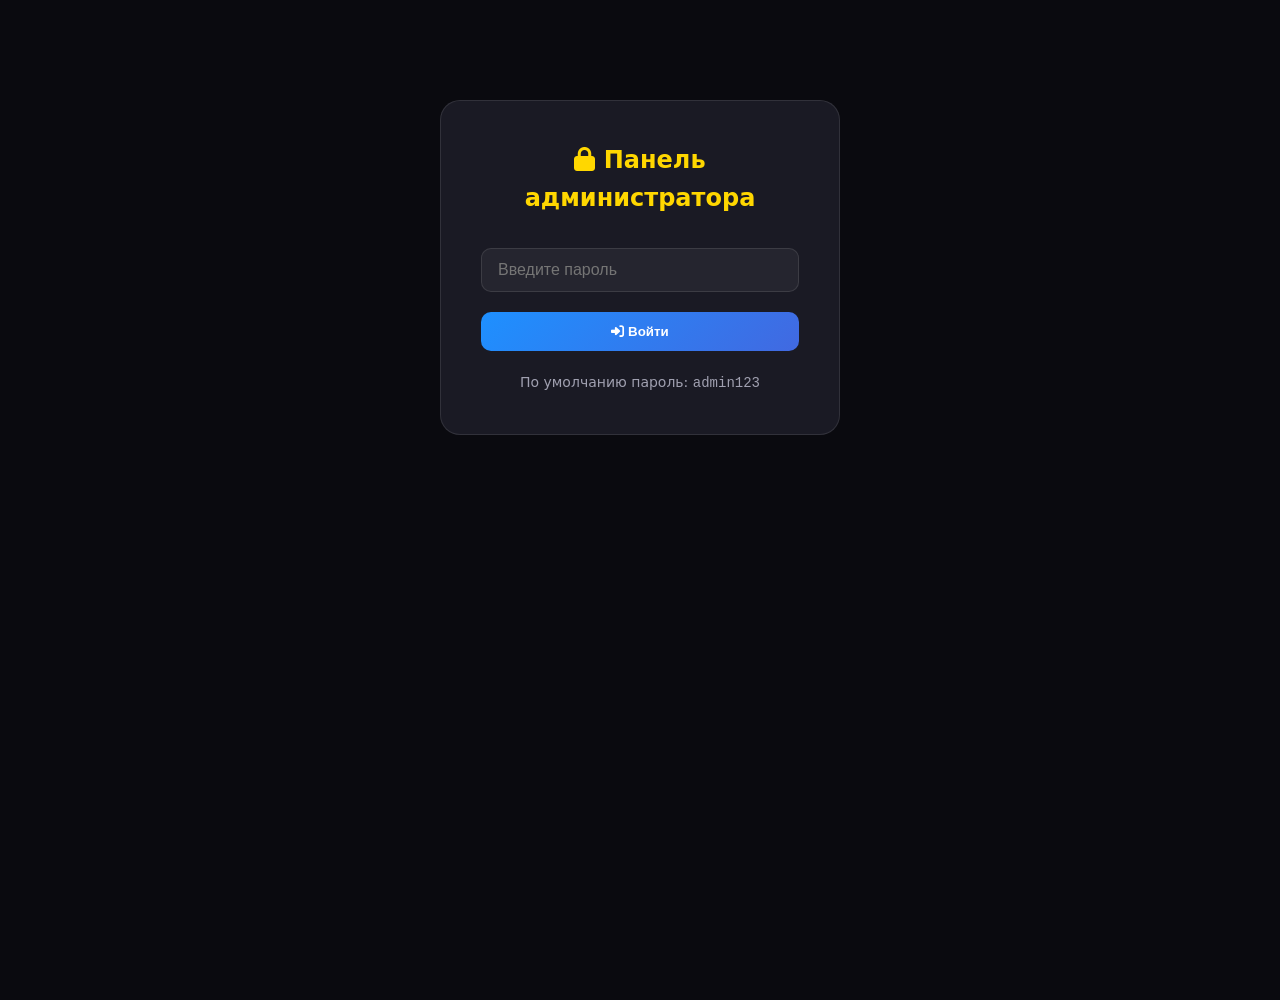
==== admin.html @ 3e6e3e2e "Add files via upload" ====
<!DOCTYPE html>
<html lang="ru">
<head>
    <meta charset="UTF-8">
    <meta name="viewport" content="width=device-width, initial-scale=1.0">
    <title>LEBROOM Admin Panel</title>
    <link rel="stylesheet" href="style.css">
    <link rel="stylesheet" href="https://cdnjs.cloudflare.com/ajax/libs/font-awesome/6.4.0/css/all.min.css">
    <style>
        .admin-container {
            max-width: 1200px;
            margin: 0 auto;
            padding: 20px;
        }
        
        .admin-header {
            background: linear-gradient(135deg, #8A2BE2, #9370DB);
            padding: 20px;
            border-radius: 16px;
            margin-bottom: 30px;
            text-align: center;
        }
        
        .admin-header h1 {
            color: white;
            margin: 0;
        }
        
        .admin-section {
            background: var(--bg-card);
            border-radius: 16px;
            padding: 24px;
            margin-bottom: 24px;
            border: 1px solid rgba(255, 255, 255, 0.1);
        }
        
        .admin-section h2 {
            color: var(--accent-gold);
            margin-bottom: 20px;
            display: flex;
            align-items: center;
            gap: 12px;
        }
        
        .form-group {
            margin-bottom: 20px;
        }
        
        .form-group label {
            display: block;
            color: var(--text-secondary);
            margin-bottom: 8px;
            font-weight: 500;
        }
        
        .form-control {
            width: 100%;
            padding: 12px 16px;
            background: rgba(255, 255, 255, 0.05);
            border: 1px solid rgba(255, 255, 255, 0.1);
            border-radius: 10px;
            color: white;
            font-size: 16px;
        }
        
        .form-control:focus {
            outline: none;
            border-color: var(--accent-gold);
        }
        
        .btn-admin {
            background: linear-gradient(135deg, #1E90FF, #4169E1);
            color: white;
            border: none;
            padding: 12px 24px;
            border-radius: 10px;
            font-weight: 600;
            cursor: pointer;
            transition: all 0.3s;
        }
        
        .btn-admin:hover {
            transform: translateY(-2px);
            box-shadow: 0 4px 20px rgba(30, 144, 255, 0.4);
        }
        
        .btn-danger {
            background: linear-gradient(135deg, #FF4757, #FF3838);
        }
        
        .data-table {
            width: 100%;
            border-collapse: collapse;
            margin-top: 20px;
        }
        
        .data-table th, .data-table td {
            padding: 12px 16px;
            text-align: left;
            border-bottom: 1px solid rgba(255, 255, 255, 0.1);
        }
        
        .data-table th {
            color: var(--accent-gold);
            font-weight: 600;
            background: rgba(255, 255, 255, 0.05);
        }
        
        .data-table tr:hover {
            background: rgba(255, 255, 255, 0.02);
        }
        
        .action-buttons {
            display: flex;
            gap: 8px;
        }
        
        .action-btn {
            padding: 6px 12px;
            border: none;
            border-radius: 6px;
            cursor: pointer;
            font-size: 12px;
            font-weight: 600;
        }
        
        .export-section {
            text-align: center;
            padding: 40px;
            background: rgba(255, 215, 0, 0.05);
            border-radius: 16px;
            margin-top: 40px;
        }
        
        .password-protect {
            text-align: center;
            max-width: 400px;
            margin: 100px auto;
            padding: 40px;
            background: var(--bg-card);
            border-radius: 20px;
            border: 1px solid rgba(255, 255, 255, 0.1);
        }
        
        .password-protect h2 {
            color: var(--accent-gold);
            margin-bottom: 30px;
        }
    </style>
</head>
<body>
    <div class="admin-container" id="adminPanel" style="display: none;">
        <div class="admin-header">
            <h1><i class="fas fa-crown"></i> LEBROOM Admin Panel</h1>
        </div>
        
        <!-- Управление игроками -->
        <div class="admin-section">
            <h2><i class="fas fa-users"></i> Управление игроками</h2>
            
            <div class="form-group">
                <label>Добавить нового игрока</label>
                <div style="display: grid; grid-template-columns: 1fr 1fr auto; gap: 12px;">
                    <input type="text" id="playerName" class="form-control" placeholder="Имя игрока">
                    <input type="number" id="playerPoints" class="form-control" placeholder="Начальные очки" value="0">
                    <button onclick="addPlayer()" class="btn-admin">
                        <i class="fas fa-plus"></i> Добавить
                    </button>
                </div>
            </div>
            
            <table class="data-table" id="playersTable">
                <thead>
                    <tr>
                        <th>ID</th>
                        <th>Имя</th>
                        <th>Очки</th>
                        <th>Турниров</th>
                        <th>Побед</th>
                        <th>Действия</th>
                    </tr>
                </thead>
                <tbody id="playersList">
                    <!-- Заполняется через JS -->
                </tbody>
            </table>
        </div>
        
        <!-- Управление турнирами -->
        <div class="admin-section">
            <h2><i class="fas fa-trophy"></i> Управление турнирами</h2>
            
            <div class="form-group">
                <label>Создать новый турнир</label>
                <div style="display: grid; grid-template-columns: repeat(3, 1fr); gap: 12px; margin-bottom: 12px;">
                    <input type="text" id="tournamentTitle" class="form-control" placeholder="Название турнира">
                    <input type="text" id="tournamentDate" class="form-control" placeholder="Дата (ДД.ММ)">
                    <input type="text" id="tournamentTime" class="form-control" placeholder="Время (ЧЧ:ММ)">
                </div>
                <div style="display: grid; grid-template-columns: repeat(3, 1fr); gap: 12px; margin-bottom: 12px;">
                    <input type="number" id="tournamentSeats" class="form-control" placeholder="Кол-во мест" value="100">
                    <input type="text" id="tournamentBuyIn" class="form-control" placeholder="Бай-ин (5 000 ₽)">
                    <input type="text" id="tournamentPrize" class="form-control" placeholder="Призовой фонд">
                </div>
                <textarea id="tournamentDesc" class="form-control" placeholder="Описание турнира" rows="2"></textarea>
                <button onclick="addTournament()" class="btn-admin" style="margin-top: 12px;">
                    <i class="fas fa-plus"></i> Создать турнир
                </button>
            </div>
            
            <table class="data-table" id="tournamentsTable">
                <thead>
                    <tr>
                        <th>ID</th>
                        <th>Название</th>
                        <th>Дата/Время</th>
                        <th>Записано</th>
                        <th>Статус</th>
                        <th>Действия</th>
                    </tr>
                </thead>
                <tbody id="tournamentsList">
                    <!-- Заполняется через JS -->
                </tbody>
            </table>
        </div>
        
        <!-- Итоги турнира -->
        <div class="admin-section">
            <h2><i class="fas fa-flag-checkered"></i> Подвести итоги турнира</h2>
            
            <div class="form-group">
                <label>Выберите турнир</label>
                <select id="finishTournamentSelect" class="form-control">
                    <option value="">-- Выберите турнир --</option>
                </select>
            </div>
            
            <div id="tournamentResults" style="display: none;">
                <h3 style="color: var(--accent-cyan); margin-bottom: 20px;">Введите результаты</h3>
                <div id="resultsForm">
                    <!-- Динамически создается -->
                </div>
                <button onclick="finishTournament()" class="btn-admin">
                    <i class="fas fa-check"></i> Завершить турнир
                </button>
            </div>
        </div>
        
        <!-- Экспорт/Импорт данных -->
        <div class="export-section">
            <h2><i class="fas fa-database"></i> Управление данными</h2>
            
            <div style="display: flex; gap: 20px; justify-content: center; margin-top: 20px;">
                <button onclick="exportData()" class="btn-admin">
                    <i class="fas fa-download"></i> Экспорт данных
                </button>
                <button onclick="showImport()" class="btn-admin">
                    <i class="fas fa-upload"></i> Импорт данных
                </button>
                <button onclick="resetData()" class="btn-admin btn-danger">
                    <i class="fas fa-trash"></i> Сбросить данные
                </button>
            </div>
            
            <div id="importSection" style="display: none; margin-top: 30px;">
                <textarea id="importData" class="form-control" placeholder="Вставьте JSON данные" rows="6"></textarea>
                <button onclick="importData()" class="btn-admin" style="margin-top: 12px;">
                    <i class="fas fa-check"></i> Импортировать
                </button>
            </div>
        </div>
    </div>
    
    <!-- Защита паролем -->
    <div class="password-protect" id="loginPanel">
        <h2><i class="fas fa-lock"></i> Панель администратора</h2>
        <input type="password" id="adminPassword" class="form-control" placeholder="Введите пароль" style="margin-bottom: 20px;">
        <button onclick="checkPassword()" class="btn-admin" style="width: 100%;">
            <i class="fas fa-sign-in-alt"></i> Войти
        </button>
        <p style="color: var(--text-secondary); margin-top: 20px; font-size: 14px;">
            По умолчанию пароль: <code>admin123</code>
        </p>
    </div>
    
    <script src="data-manager.js"></script>
    <script>
        // Защита паролем
        const ADMIN_PASSWORD = 'admin123';
        
        function checkPassword() {
            const password = document.getElementById('adminPassword').value;
            if (password === ADMIN_PASSWORD) {
                document.getElementById('loginPanel').style.display = 'none';
                document.getElementById('adminPanel').style.display = 'block';
                loadAdminData();
            } else {
                alert('Неверный пароль!');
            }
        }
        
        function loadAdminData() {
            loadPlayers();
            loadTournaments();
            loadTournamentSelect();
        }
        
        // Управление игроками
        function loadPlayers() {
            const players = dataManager.players;
            const tbody = document.getElementById('playersList');
            tbody.innerHTML = '';
            
            players.forEach(player => {
                const row = document.createElement('tr');
                row.innerHTML = `
                    <td>${player.id}</td>
                    <td>${player.name}</td>
                    <td>${player.points}</td>
                    <td>${player.tournaments}</td>
                    <td>${player.wins}</td>
                    <td class="action-buttons">
                        <button onclick="editPlayer(${player.id})" class="action-btn" style="background: var(--accent-blue); color: white;">
                            <i class="fas fa-edit"></i>
                        </button>
                        <button onclick="deletePlayer(${player.id})" class="action-btn" style="background: var(--accent-red); color: white;">
                            <i class="fas fa-trash"></i>
                        </button>
                    </td>
                `;
                tbody.appendChild(row);
            });
        }
        
        function addPlayer() {
            const name = document.getElementById('playerName').value;
            const points = parseInt(document.getElementById('playerPoints').value);
            
            if (!name) {
                alert('Введите имя игрока');
                return;
            }
            
            dataManager.addPlayer({
                name: name,
                points: points,
                tournaments: 0,
                wins: 0
            });
            
            document.getElementById('playerName').value = '';
            document.getElementById('playerPoints').value = '0';
            loadPlayers();
            alert('Игрок добавлен!');
        }
        
        function editPlayer(playerId) {
            const player = dataManager.findPlayerById(playerId);
            if (!player) return;
            
            const newPoints = prompt(`Изменить очки для ${player.name}:`, player.points);
            if (newPoints !== null) {
                dataManager.updatePlayer(playerId, { points: parseInt(newPoints) });
                loadPlayers();
            }
        }
        
        function deletePlayer(playerId) {
            if (confirm('Удалить игрока? Это действие нельзя отменить.')) {
                dataManager.deletePlayer(playerId);
                loadPlayers();
            }
        }
        
        // Управление турнирами
        function loadTournaments() {
            const tournaments = dataManager.tournaments;
            const tbody = document.getElementById('tournamentsList');
            tbody.innerHTML = '';
            
            tournaments.forEach(tournament => {
                const row = document.createElement('tr');
                row.innerHTML = `
                    <td>${tournament.id}</td>
                    <td>${tournament.title}</td>
                    <td>${tournament.date} ${tournament.time}</td>
                    <td>${tournament.registeredPlayers?.length || 0}/${tournament.totalSeats}</td>
                    <td>
                        <span style="color: ${tournament.status === 'active' ? '#10b981' : '#94a3b8'}">
                            ${tournament.status === 'active' ? 'Активен' : 'Завершен'}
                        </span>
                    </td>
                    <td class="action-buttons">
                        <button onclick="viewTournament(${tournament.id})" class="action-btn" style="background: var(--accent-cyan); color: white;">
                            <i class="fas fa-eye"></i>
                        </button>
                        <button onclick="deleteTournament(${tournament.id})" class="action-btn" style="background: var(--accent-red); color: white;">
                            <i class="fas fa-trash"></i>
                        </button>
                    </td>
                `;
                tbody.appendChild(row);
            });
        }
        
        function loadTournamentSelect() {
            const select = document.getElementById('finishTournamentSelect');
            const tournaments = dataManager.tournaments.filter(t => !t.finished);
            
            select.innerHTML = '<option value="">-- Выберите турнир --</option>';
            tournaments.forEach(tournament => {
                const option = document.createElement('option');
                option.value = tournament.id;
                option.textContent = `${tournament.title} (${tournament.date})`;
                select.appendChild(option);
            });
        }
        
        function addTournament() {
            const title = document.getElementById('tournamentTitle').value;
            const date = document.getElementById('tournamentDate').value;
            const time = document.getElementById('tournamentTime').value;
            const seats = parseInt(document.getElementById('tournamentSeats').value);
            const buyIn = document.getElementById('tournamentBuyIn').value;
            const prize = document.getElementById('tournamentPrize').value;
            const desc = document.getElementById('tournamentDesc').value;
            
            if (!title || !date || !time) {
                alert('Заполните обязательные поля: название, дата, время');
                return;
            }
            
            // Деактивируем все старые турниры
            dataManager.tournaments.forEach(t => {
                if (t.status === 'active') {
                    t.status = 'inactive';
                }
            });
            
            dataManager.addTournament({
                title: title,
                date: date,
                time: time,
                totalSeats: seats,
                registeredCount: 0,
                buyIn: buyIn,
                prizePool: prize,
                description: desc,
                status: 'active'
            });
            
            // Очищаем форму
            ['tournamentTitle', 'tournamentDate', 'tournamentTime', 
             'tournamentSeats', 'tournamentBuyIn', 'tournamentPrize', 
             'tournamentDesc'].forEach(id => {
                document.getElementById(id).value = '';
            });
            
            document.getElementById('tournamentSeats').value = '100';
            
            loadTournaments();
            loadTournamentSelect();
            alert('Турнир создан!');
        }
        
        function viewTournament(tournamentId) {
            const tournament = dataManager.tournaments.find(t => t.id === tournamentId);
            if (!tournament) return;
            
            let message = `Турнир: ${tournament.title}\n`;
            message += `Дата: ${tournament.date} ${tournament.time}\n`;
            message += `Мест: ${tournament.registeredPlayers?.length || 0}/${tournament.totalSeats}\n`;
            message += `Бай-ин: ${tournament.buyIn}\n`;
            message += `Призовой: ${tournament.prizePool}\n`;
            message += `Описание: ${tournament.description}\n`;
            
            if (tournament.registeredPlayers?.length > 0) {
                message += '\nЗаписанные игроки:\n';
                tournament.registeredPlayers.forEach((playerId, index) => {
                    const player = dataManager.findPlayerById(playerId);
                    if (player) {
                        message += `${index + 1}. ${player.name}\n`;
                    }
                });
            }
            
            alert(message);
        }
        
        function deleteTournament(tournamentId) {
            if (confirm('Удалить турнир? Все записи на него также будут удалены.')) {
                dataManager.deleteTournament(tournamentId);
                loadTournaments();
                loadTournamentSelect();
            }
        }
        
        // Завершение турнира
        document.getElementById('finishTournamentSelect').addEventListener('change', function() {
            const tournamentId = parseInt(this.value);
            const tournament = dataManager.tournaments.find(t => t.id === tournamentId);
            
            const resultsDiv = document.getElementById('tournamentResults');
            const formDiv = document.getElementById('resultsForm');
            
            if (tournament && tournament.registeredPlayers?.length > 0) {
                resultsDiv.style.display = 'block';
                formDiv.innerHTML = '';
                
                tournament.registeredPlayers.forEach((playerId, index) => {
                    const player = dataManager.findPlayerById(playerId);
                    if (player) {
                        const div = document.createElement('div');
                        div.style.display = 'flex'; 
                        div.style.gap = '10px'; 
                        div.style.marginBottom = '10px'; 
                        div.style.alignItems = 'center';
                        
                        div.innerHTML = `
                            <span style="min-width: 200px;">${index + 1}. ${player.name}</span>
                            <input type="number" id="position_${playerId}" 
                                   class="form-control" placeholder="Место" 
                                   style="width: 80px;" value="${index + 1}">
                            <input type="number" id="points_${playerId}" 
                                   class="form-control" placeholder="Очки" 
                                   style="width: 100px;" value="${100 - index * 10}">
                            <input type="text" id="prize_${playerId}" 
                                   class="form-control" placeholder="Приз" 
                                   style="flex: 1;">
                        `;
                        formDiv.appendChild(div);
                    }
                });
            } else {
                resultsDiv.style.display = 'none';
            }
        });
        
        function finishTournament() {
            const tournamentId = parseInt(document.getElementById('finishTournamentSelect').value);
            const tournament = dataManager.tournaments.find(t => t.id === tournamentId);
            
            if (!tournament) {
                alert('Выберите турнир');
                return;
            }
            
            const results = [];
            
            tournament.registeredPlayers.forEach(playerId => {
                const position = parseInt(document.getElementById(`position_${playerId}`).value) || 1;
                const points = parseInt(document.getElementById(`points_${playerId}`).value) || 0;
                const prize = document.getElementById(`prize_${playerId}`).value || '';
                
                results.push({
                    playerId: playerId,
                    position: position,
                    pointsEarned: points,
                    prize: prize
                });
            });
            
            // Сортируем по позиции
            results.sort((a, b) => a.position - b.position);
            
            if (confirm(`Завершить турнир "${tournament.title}"? Это обновит статистику всех игроков.`)) {
                dataManager.finishTournament(tournamentId, results);
                loadTournaments();
                loadPlayers();
                loadTournamentSelect();
                document.getElementById('tournamentResults').style.display = 'none';
                alert('Турнир завершен! Статистика обновлена.');
            }
        }
        
        // Экспорт/Импорт данных
        function exportData() {
            const data = dataManager.exportData();
            const dataStr = JSON.stringify(data, null, 2);
            const dataUri = 'data:application/json;charset=utf-8,'+ encodeURIComponent(dataStr);
            
            const exportFileDefaultName = `lebroom_data_${new Date().toISOString().split('T')[0]}.json`;
            
            const linkElement = document.createElement('a');
            linkElement.setAttribute('href', dataUri);
            linkElement.setAttribute('download', exportFileDefaultName);
            linkElement.click();
            
            alert('Данные экспортированы!');
        }
        
        function showImport() {
            document.getElementById('importSection').style.display = 'block';
        }
        
        function importData() {
            const dataStr = document.getElementById('importData').value;
            
            if (!dataStr) {
                alert('Введите данные для импорта');
                return;
            }
            
            try {
                const data = JSON.parse(dataStr);
                
                if (confirm('Импортировать данные? Текущие данные будут перезаписаны.')) {
                    dataManager.importData(data);
                    loadAdminData();
                    document.getElementById('importData').value = '';
                    document.getElementById('importSection').style.display = 'none';
                    alert('Данные импортированы!');
                }
            } catch (error) {
                alert('Ошибка при импорте данных: ' + error.message);
            }
        }
        
        function resetData() {
            if (confirm('ВНИМАНИЕ: Это удалит ВСЕ данные (игроков, турниры). Продолжить?')) {
                localStorage.clear();
                location.reload();
            }
        }
        
        // Экспорт функций в глобальную область видимости
        window.addPlayer = addPlayer;
        window.editPlayer = editPlayer;
        window.deletePlayer = deletePlayer;
        window.addTournament = addTournament;
        window.viewTournament = viewTournament;
        window.deleteTournament = deleteTournament;
        window.finishTournament = finishTournament;
        window.exportData = exportData;
        window.showImport = showImport;
        window.importData = importData;
        window.resetData = resetData;
        window.checkPassword = checkPassword;
    </script>
</body>
</html>
---- style.css ----
/* ===== GLOBAL STYLES ===== */
:root {
    /* Основные цвета темной темы */
    --bg-primary: #0A0A0F;
    --bg-secondary: #111118;
    --bg-card: #1A1A24;
    --bg-modal: #1E1E2D;
    
    /* Акцентные цвета */
    --accent-gold: #FFD700;
    --accent-red: #FF4757;
    --accent-blue: #1E90FF;
    --accent-purple: #8A2BE2;
    --accent-cyan: #00CED1;
    
    /* Текст */
    --text-primary: #FFFFFF;
    --text-secondary: #A0A0B0;
    --text-muted: #6C6C80;
    
    /* Градиенты */
    --gradient-gold: linear-gradient(135deg, #FFD700, #FFA500);
    --gradient-red: linear-gradient(135deg, #FF4757, #FF3838);
    --gradient-blue: linear-gradient(135deg, #1E90FF, #4169E1);
    --gradient-purple: linear-gradient(135deg, #8A2BE2, #9370DB);
    
    /* Тени */
    --shadow-sm: 0 2px 8px rgba(0, 0, 0, 0.3);
    --shadow-md: 0 4px 16px rgba(0, 0, 0, 0.4);
    --shadow-lg: 0 8px 32px rgba(0, 0, 0, 0.5);
    --shadow-glow: 0 0 20px rgba(255, 215, 0, 0.3);
}

/* Reset and Base */
* {
    margin: 0;
    padding: 0;
    box-sizing: border-box;
    -webkit-tap-highlight-color: transparent;
}

html {
    font-size: 16px;
    scroll-behavior: smooth;
}

body {
    font-family: 'Inter', 'Segoe UI', system-ui, -apple-system, sans-serif;
    background: var(--bg-primary);
    color: var(--text-primary);
    line-height: 1.6;
    overflow-x: hidden;
    min-height: 100vh;
    position: relative;
}

/* Анимированный фон */
.animated-bg {
    position: fixed;
    top: 0;
    left: 0;
    width: 100%;
    height: 100%;
    z-index: -1;
    overflow: hidden;
}

.bg-particle {
    position: absolute;
    width: 300px;
    height: 300px;
    border-radius: 50%;
    background: radial-gradient(circle, rgba(255, 215, 0, 0.05) 0%, rgba(255, 215, 0, 0) 70%);
    animation: floatParticles 20s infinite linear;
}

@keyframes floatParticles {
    0% {
        transform: translateY(100vh) scale(0.5);
        opacity: 0;
    }
    10% {
        opacity: 0.3;
    }
    90% {
        opacity: 0.3;
    }
    100% {
        transform: translateY(-100px) scale(1.2);
        opacity: 0;
    }
}

/* Плавающие карты */
.floating-cards {
    position: fixed;
    top: 0;
    left: 0;
    width: 100%;
    height: 100%;
    pointer-events: none;
    z-index: -1;
}

.floating-card {
    position: absolute;
    font-size: 48px;
    color: rgba(255, 255, 255, 0.05);
    animation: floatCard 15s infinite ease-in-out;
    animation-delay: var(--delay);
}

@keyframes floatCard {
    0%, 100% {
        transform: translate(0, 0) rotate(0deg);
    }
    25% {
        transform: translate(50px, 50px) rotate(90deg);
    }
    50% {
        transform: translate(0, 100px) rotate(180deg);
    }
    75% {
        transform: translate(-50px, 50px) rotate(270deg);
    }
}

/* Основной контейнер */
.app-container {
    max-width: 100%;
    min-height: 100vh;
    margin: 0 auto;
    position: relative;
    background: var(--bg-primary);
    padding-bottom: 80px;
}

/* ===== HEADER ===== */
.app-header {
    background: rgba(17, 17, 24, 0.95);
    backdrop-filter: blur(20px);
    padding: 16px 20px;
    position: sticky;
    top: 0;
    z-index: 1000;
    border-bottom: 1px solid rgba(255, 215, 0, 0.1);
    box-shadow: var(--shadow-md);
}

.header-content {
    display: flex;
    justify-content: space-between;
    align-items: center;
    max-width: 1200px;
    margin: 0 auto;
}

.logo {
    display: flex;
    align-items: center;
    gap: 12px;
    cursor: pointer;
}

.logo-icon {
    width: 42px;
    height: 42px;
    background: var(--gradient-gold);
    border-radius: 10px;
    display: flex;
    align-items: center;
    justify-content: center;
    font-size: 24px;
    font-weight: 900;
    color: var(--bg-primary);
    box-shadow: var(--shadow-glow);
    animation: pulse 2s infinite;
}

@keyframes pulse {
    0%, 100% {
        transform: scale(1);
        box-shadow: var(--shadow-glow);
    }
    50% {
        transform: scale(1.05);
        box-shadow: 0 0 30px rgba(255, 215, 0, 0.5);
    }
}

.logo-text h1 {
    font-family: 'Montserrat', sans-serif;
    font-size: 24px;
    font-weight: 900;
    background: var(--gradient-gold);
    -webkit-background-clip: text;
    -webkit-text-fill-color: transparent;
    letter-spacing: -0.5px;
}

.logo-subtitle {
    font-size: 10px;
    color: var(--accent-gold);
    text-transform: uppercase;
    letter-spacing: 2px;
    margin-top: -3px;
    opacity: 0.8;
}

.user-badge {
    width: 44px;
    height: 44px;
    background: rgba(255, 255, 255, 0.1);
    border: 2px solid var(--accent-gold);
    border-radius: 50%;
    display: flex;
    align-items: center;
    justify-content: center;
    color: var(--accent-gold);
    font-weight: 700;
    font-size: 18px;
    cursor: pointer;
    transition: all 0.3s ease;
    box-shadow: var(--shadow-sm);
}

.user-badge:hover {
    background: rgba(255, 215, 0, 0.1);
    transform: scale(1.05);
}

/* ===== MAIN CONTENT ===== */
.main-content {
    padding: 20px;
    max-width: 1200px;
    margin: 0 auto;
}

/* Анимированный баннер */
.animated-banner {
    background: var(--gradient-purple);
    padding: 12px 20px;
    border-radius: 12px;
    margin-bottom: 24px;
    display: flex;
    align-items: center;
    justify-content: center;
    gap: 16px;
    animation: slideInDown 0.8s ease-out;
    box-shadow: var(--shadow-md);
    overflow: hidden;
    position: relative;
}

.banner-content {
    display: flex;
    align-items: center;
    gap: 16px;
    font-weight: 700;
    font-size: 14px;
    text-transform: uppercase;
    letter-spacing: 1px;
    z-index: 1;
}

.banner-content i {
    font-size: 18px;
    animation: bounce 2s infinite;
}

@keyframes slideInDown {
    from {
        opacity: 0;
        transform: translateY(-30px);
    }
    to {
        opacity: 1;
        transform: translateY(0);
    }
}

/* Секции */
.section-header {
    display: flex;
    justify-content: space-between;
    align-items: center;
    margin-bottom: 20px;
    padding-bottom: 12px;
    border-bottom: 1px solid rgba(255, 255, 255, 0.1);
}

.section-header h2 {
    font-size: 16px;
    font-weight: 600;
    color: var(--accent-gold);
    display: flex;
    align-items: center;
    gap: 10px;
    text-transform: uppercase;
    letter-spacing: 1px;
}

.section-header h2 i {
    font-size: 18px;
}

.live-indicator {
    display: flex;
    align-items: center;
    gap: 8px;
    font-size: 12px;
    font-weight: 600;
    color: var(--accent-red);
    padding: 6px 12px;
    background: rgba(255, 71, 87, 0.1);
    border-radius: 20px;
    border: 1px solid rgba(255, 71, 87, 0.3);
}

.live-dot {
    width: 8px;
    height: 8px;
    background: var(--accent-red);
    border-radius: 50%;
    animation: blink 2s infinite;
}

@keyframes blink {
    0%, 100% { opacity: 1; }
    50% { opacity: 0.3; }
}

.view-all {
    color: var(--accent-cyan);
    font-size: 14px;
    font-weight: 500;
    text-decoration: none;
    display: flex;
    align-items: center;
    gap: 6px;
    transition: all 0.3s;
}

.arrow-animation {
    animation: slideRight 1.5s infinite;
}

@keyframes slideRight {
    0%, 100% { transform: translateX(0); }
    50% { transform: translateX(4px); }
}

/* Карточка турнира */
.tournament-card {
    background: var(--bg-card);
    border-radius: 20px;
    padding: 24px;
    margin-bottom: 28px;
    border: 1px solid rgba(255, 215, 0, 0.2);
    box-shadow: var(--shadow-lg);
    position: relative;
    overflow: hidden;
    animation: cardAppear 0.6s ease-out;
}

@keyframes cardAppear {
    from {
        opacity: 0;
        transform: translateY(30px) scale(0.95);
    }
    to {
        opacity: 1;
        transform: translateY(0) scale(1);
    }
}

.tournament-card::before {
    content: '';
    position: absolute;
    top: 0;
    left: -100%;
    width: 100%;
    height: 2px;
    background: var(--gradient-gold);
    animation: shimmer 3s infinite;
}

@keyframes shimmer {
    0% { left: -100%; }
    100% { left: 100%; }
}

.tournament-header {
    display: flex;
    justify-content: space-between;
    align-items: center;
    margin-bottom: 20px;
}

.tournament-badge {
    background: var(--gradient-red);
    color: white;
    padding: 8px 16px;
    border-radius: 20px;
    font-size: 12px;
    font-weight: 700;
    letter-spacing: 1px;
    box-shadow: var(--shadow-sm);
}

.pulse-animation {
    animation: pulse 2s infinite;
}

.tournament-date {
    display: flex;
    align-items: center;
    gap: 8px;
    color: var(--accent-cyan);
    font-size: 14px;
    font-weight: 500;
}

.tournament-date i {
    font-size: 16px;
}

.tournament-title {
    font-size: 28px;
    font-weight: 800;
    margin-bottom: 24px;
    background: var(--gradient-gold);
    -webkit-background-clip: text;
    -webkit-text-fill-color: transparent;
    font-family: 'Montserrat', sans-serif;
    line-height: 1.2;
}

.tournament-info {
    display: grid;
    grid-template-columns: repeat(auto-fit, minmax(150px, 1fr));
    gap: 16px;
    margin-bottom: 24px;
}

.info-item {
    background: rgba(255, 255, 255, 0.05);
    border-radius: 16px;
    padding: 20px;
    border: 1px solid rgba(255, 255, 255, 0.1);
    transition: all 0.3s ease;
    position: relative;
    overflow: hidden;
}

.shine-effect:hover {
    transform: translateY(-5px);
    border-color: var(--accent-gold);
    box-shadow: var(--shadow-lg);
}

.shine-effect:hover::after {
    content: '';
    position: absolute;
    top: -50%;
    left: -50%;
    width: 200%;
    height: 200%;
    background: linear-gradient(
        to bottom right,
        rgba(255, 255, 255, 0) 0%,
        rgba(255, 255, 255, 0.1) 50%,
        rgba(255, 255, 255, 0) 100%
    );
    transform: rotate(30deg);
    animation: shine 1.5s ease-out;
}

@keyframes shine {
    0% { transform: translateX(-100%) translateY(-100%) rotate(30deg); }
    100% { transform: translateX(100%) translateY(100%) rotate(30deg); }
}

.info-item i {
    font-size: 24px;
    color: var(--accent-gold);
    margin-bottom: 12px;
    display: block;
}

.info-label {
    font-size: 12px;
    color: var(--text-secondary);
    text-transform: uppercase;
    letter-spacing: 1px;
    margin-bottom: 6px;
}

.info-value {
    font-size: 20px;
    font-weight: 700;
    color: var(--text-primary);
}

/* Прогресс бар */
.registration-info {
    margin-bottom: 24px;
}

.progress-bar {
    height: 12px;
    background: rgba(255, 255, 255, 0.1);
    border-radius: 6px;
    overflow: hidden;
    margin-bottom: 12px;
    position: relative;
}

.progress-fill {
    height: 100%;
    background: var(--gradient-blue);
    border-radius: 6px;
    position: relative;
    transition: width 1s cubic-bezier(0.34, 1.56, 0.64, 1);
}

.progress-fill::after {
    content: '';
    position: absolute;
    top: 0;
    left: 0;
    right: 0;
    bottom: 0;
    background: linear-gradient(
        90deg,
        transparent 0%,
        rgba(255, 255, 255, 0.3) 50%,
        transparent 100%
    );
    animation: progressShine 2s infinite;
}

@keyframes progressShine {
    0% { transform: translateX(-100%); }
    100% { transform: translateX(100%); }
}

.progress-text {
    display: flex;
    justify-content: space-between;
    font-size: 14px;
    color: var(--text-secondary);
    font-weight: 500;
}

/* Кнопки */
.action-buttons {
    display: flex;
    gap: 16px;
}

.btn-primary, .btn-secondary, .btn-confirm {
    flex: 1;
    padding: 18px 24px;
    border: none;
    border-radius: 14px;
    font-size: 16px;
    font-weight: 700;
    cursor: pointer;
    transition: all 0.3s ease;
    display: flex;
    align-items: center;
    justify-content: center;
    gap: 12px;
    text-transform: uppercase;
    letter-spacing: 1px;
    position: relative;
    overflow: hidden;
}

.btn-primary {
    background: var(--gradient-red);
    color: white;
    box-shadow: var(--shadow-md);
}

.glow-effect:hover {
    animation: glowPulse 1.5s infinite;
    transform: translateY(-3px);
    box-shadow: 0 8px 32px rgba(255, 71, 87, 0.4);
}

@keyframes glowPulse {
    0%, 100% {
        box-shadow: 0 4px 20px rgba(255, 71, 87, 0.4);
    }
    50% {
        box-shadow: 0 8px 32px rgba(255, 71, 87, 0.6);
    }
}

.btn-primary:disabled {
    opacity: 0.6;
    cursor: not-allowed;
    animation: none;
}

.btn-secondary {
    background: rgba(255, 255, 255, 0.1);
    color: white;
    border: 1px solid rgba(255, 255, 255, 0.2);
    backdrop-filter: blur(10px);
}

.btn-secondary:hover {
    background: rgba(255, 255, 255, 0.2);
    transform: translateY(-3px);
    border-color: var(--accent-gold);
}

.btn-confirm {
    width: 100%;
    background: var(--gradient-blue);
    color: white;
    margin-top: 24px;
    box-shadow: var(--shadow-md);
}

.btn-confirm:hover {
    background: var(--gradient-blue);
    transform: translateY(-3px);
    box-shadow: 0 8px 32px rgba(30, 144, 255, 0.4);
}

/* Рейтинг */
.rating-card {
    background: var(--bg-card);
    border-radius: 20px;
    overflow: hidden;
    margin-bottom: 28px;
    border: 1px solid rgba(255, 255, 255, 0.1);
    box-shadow: var(--shadow-lg);
}

.rating-list {
    padding: 16px;
}

.rating-item {
    display: flex;
    align-items: center;
    padding: 20px;
    border-bottom: 1px solid rgba(255, 255, 255, 0.05);
    transition: all 0.3s ease;
    border-radius: 12px;
    margin-bottom: 8px;
    background: rgba(255, 255, 255, 0.02);
    animation: fadeInUp 0.5s ease-out;
    animation-fill-mode: both;
}

.rating-item:hover {
    background: rgba(255, 255, 255, 0.05);
    transform: translateX(5px);
}

.rating-item:nth-child(1) { animation-delay: 0.1s; }
.rating-item:nth-child(2) { animation-delay: 0.2s; }
.rating-item:nth-child(3) { animation-delay: 0.3s; }
.rating-item:nth-child(4) { animation-delay: 0.4s; }
.rating-item:nth-child(5) { animation-delay: 0.5s; }

@keyframes fadeInUp {
    from {
        opacity: 0;
        transform: translateY(20px);
    }
    to {
        opacity: 1;
        transform: translateY(0);
    }
}

.rating-item:last-child {
    border-bottom: none;
    margin-bottom: 0;
}

.rank {
    width: 40px;
    height: 40px;
    background: rgba(30, 41, 59, 0.9);
    border-radius: 12px;
    display: flex;
    align-items: center;
    justify-content: center;
    font-weight: 800;
    font-size: 18px;
    margin-right: 16px;
    border: 2px solid rgba(255, 255, 255, 0.1);
    color: var(--text-secondary);
}

.rating-item:nth-child(1) .rank {
    background: var(--gradient-gold);
    color: var(--bg-primary);
    border-color: rgba(255, 215, 0, 0.3);
    animation: goldGlow 2s infinite;
}

@keyframes goldGlow {
    0%, 100% { box-shadow: 0 0 20px rgba(255, 215, 0, 0.3); }
    50% { box-shadow: 0 0 30px rgba(255, 215, 0, 0.6); }
}

.rating-item:nth-child(2) .rank {
    background: linear-gradient(135deg, #C0C0C0, #A0A0A0);
    color: var(--bg-primary);
}

.rating-item:nth-child(3) .rank {
    background: linear-gradient(135deg, #CD7F32, #A0522D);
    color: white;
}

.player-info {
    flex: 1;
}

.player-name {
    font-weight: 700;
    margin-bottom: 6px;
    color: var(--text-primary);
    font-size: 17px;
}

.player-stats {
    display: flex;
    gap: 20px;
    font-size: 14px;
}

.points {
    color: var(--accent-gold);
    font-weight: 600;
}

.tournaments {
    color: var(--accent-cyan);
}

.medal {
    font-size: 28px;
    margin-left: 12px;
}

/* Быстрые действия */
.quick-actions {
    margin-bottom: 28px;
}

.action-grid {
    display: grid;
    grid-template-columns: repeat(auto-fit, minmax(160px, 1fr));
    gap: 16px;
}

.action-item {
    background: var(--bg-card);
    border-radius: 18px;
    padding: 28px 20px;
    text-align: center;
    cursor: pointer;
    transition: all 0.3s ease;
    border: 1px solid rgba(255, 255, 255, 0.1);
    position: relative;
    overflow: hidden;
}

.hover-effect:hover {
    transform: translateY(-8px) scale(1.03);
    border-color: var(--accent-gold);
    box-shadow: var(--shadow-lg);
}

.hover-effect:hover .action-icon {
    transform: scale(1.2) rotate(5deg);
}

.action-icon {
    font-size: 40px;
    color: var(--accent-gold);
    margin-bottom: 16px;
    transition: all 0.3s ease;
}

.action-title {
    font-size: 18px;
    font-weight: 800;
    margin-bottom: 8px;
    color: var(--text-primary);
}

.action-subtitle {
    font-size: 13px;
    color: var(--text-secondary);
}

/* Статистика */
.stats-section {
    margin-bottom: 28px;
}

.stats-grid {
    display: grid;
    grid-template-columns: repeat(auto-fit, minmax(100px, 1fr));
    gap: 16px;
}

.stat-item {
    background: var(--bg-card);
    border-radius: 16px;
    padding: 24px 20px;
    text-align: center;
    border: 1px solid rgba(255, 255, 255, 0.1);
}

.stat-number {
    font-size: 32px;
    font-weight: 800;
    color: var(--accent-gold);
    margin-bottom: 8px;
    font-family: 'Montserrat', sans-serif;
}

.counter-animation {
    transition: all 0.5s ease;
}

.stat-label {
    font-size: 13px;
    color: var(--text-secondary);
    text-transform: uppercase;
    letter-spacing: 1px;
}

/* Нижняя навигация */
.bottom-nav {
    position: fixed;
    bottom: 0;
    left: 0;
    right: 0;
    background: rgba(17, 17, 24, 0.98);
    backdrop-filter: blur(20px);
    border-top: 1px solid rgba(255, 215, 0, 0.1);
    display: flex;
    justify-content: space-around;
    padding: 14px 0;
    z-index: 1000;
    max-width: 100%;
    margin: 0 auto;
}

.nav-item {
    display: flex;
    flex-direction: column;
    align-items: center;
    text-decoration: none;
    color: var(--text-secondary);
    padding: 10px 16px;
    border-radius: 12px;
    transition: all 0.3s ease;
    flex: 1;
    max-width: 90px;
    position: relative;
}

.nav-icon {
    width: 44px;
    height: 44px;
    background: rgba(255, 255, 255, 0.05);
    border-radius: 12px;
    display: flex;
    align-items: center;
    justify-content: center;
    margin-bottom: 8px;
    transition: all 0.3s ease;
}

.nav-icon i {
    font-size: 20px;
}

.nav-item span {
    font-size: 12px;
    font-weight: 600;
    transition: all 0.3s ease;
}

.nav-indicator {
    position: absolute;
    top: -4px;
    width: 4px;
    height: 4px;
    background: var(--accent-gold);
    border-radius: 50%;
    opacity: 0;
    transition: all 0.3s ease;
}

.nav-item.active {
    color: var(--accent-gold);
}

.nav-item.active .nav-icon {
    background: rgba(255, 215, 0, 0.15);
    transform: translateY(-5px);
}

.nav-item.active .nav-icon i {
    color: var(--accent-gold);
}

.nav-item.active .nav-indicator {
    opacity: 1;
    transform: scale(1.5);
}

.nav-item:hover:not(.active) {
    color: white;
    background: rgba(255, 255, 255, 0.05);
}

.nav-item:hover:not(.active) .nav-icon {
    background: rgba(255, 255, 255, 0.1);
}

/* ===== MODAL WINDOWS ===== */
.modal-overlay {
    position: fixed;
    top: 0;
    left: 0;
    right: 0;
    bottom: 0;
    background: rgba(0, 0, 0, 0.9);
    z-index: 1999;
    display: none;
    backdrop-filter: blur(10px);
    animation: fadeIn 0.3s ease;
}

.modal {
    position: fixed;
    top: 0;
    left: 0;
    right: 0;
    bottom: 0;
    display: none;
    z-index: 2000;
    overflow-y: auto;
    padding: 20px;
    animation: fadeIn 0.3s ease;
}

.modal-content {
    background: var(--bg-modal);
    border-radius: 24px;
    margin: 60px auto 20px;
    max-width: 500px;
    max-height: 85vh;
    overflow-y: auto;
    border: 1px solid rgba(255, 215, 0, 0.2);
    box-shadow: var(--shadow-lg);
    animation: modalSlideUp 0.4s cubic-bezier(0.34, 1.56, 0.64, 1);
}

@keyframes modalSlideUp {
    from {
        opacity: 0;
        transform: translateY(60px) scale(0.95);
    }
    to {
        opacity: 1;
        transform: translateY(0) scale(1);
    }
}

.modal-header {
    display: flex;
    justify-content: space-between;
    align-items: center;
    padding: 24px;
    border-bottom: 1px solid rgba(255, 255, 255, 0.1);
    position: sticky;
    top: 0;
    background: var(--bg-modal);
    border-radius: 24px 24px 0 0;
    z-index: 1;
}

.modal-header h3 {
    font-size: 22px;
    font-weight: 800;
    color: var(--accent-gold);
    font-family: 'Montserrat', sans-serif;
}

.close-modal {
    background: rgba(255, 255, 255, 0.1);
    border: none;
    color: var(--text-secondary);
    font-size: 28px;
    cursor: pointer;
    width: 40px;
    height: 40px;
    display: flex;
    align-items: center;
    justify-content: center;
    border-radius: 50%;
    transition: all 0.3s;
    line-height: 1;
    padding: 0;
}

.close-modal:hover {
    background: rgba(255, 215, 0, 0.2);
    color: var(--accent-gold);
    transform: rotate(90deg);
}

.modal-body {
    padding: 24px;
}

.modal-info {
    background: rgba(255, 255, 255, 0.05);
    padding: 24px;
    border-radius: 16px;
    margin: 20px 0;
    border: 1px solid rgba(255, 255, 255, 0.1);
}

.modal-info p {
    margin-bottom: 16px;
    display: flex;
    align-items: center;
    gap: 12px;
    font-size: 15px;
}

.modal-info p:last-child {
    margin-bottom: 0;
}

.modal-info i {
    color: var(--accent-gold);
    width: 20px;
    font-size: 18px;
}

.modal-note {
    text-align: center;
    color: var(--text-secondary);
    font-size: 14px;
    margin-top: 20px;
    padding-top: 20px;
    border-top: 1px solid rgba(255, 255, 255, 0.1);
}

/* Успешная запись */
.success-icon {
    font-size: 80px;
    color: var(--accent-gold);
    margin-bottom: 20px;
    animation: bounceIn 1s ease;
}

@keyframes bounceIn {
    0% {
        transform: scale(0.3);
        opacity: 0;
    }
    50% {
        transform: scale(1.1);
    }
    100% {
        transform: scale(1);
        opacity: 1;
    }
}

.success-info {
    background: rgba(255, 215, 0, 0.1);
    padding: 24px;
    border-radius: 16px;
    margin: 24px 0;
    text-align: left;
    border: 1px solid rgba(255, 215, 0, 0.2);
}

.success-info p {
    margin-bottom: 12px;
    display: flex;
    justify-content: space-between;
    font-size: 15px;
}

.success-info p:last-child {
    margin-bottom: 0;
}

/* Информация о клубе */
.club-logo-modal {
    text-align: center;
    margin-bottom: 24px;
    padding: 32px;
    background: rgba(255, 255, 255, 0.05);
    border-radius: 20px;
    border: 1px solid rgba(255, 255, 255, 0.1);
}

.logo-modal-icon {
    width: 80px;
    height: 80px;
    background: var(--gradient-gold);
    color: var(--bg-primary);
    border-radius: 20px;
    display: inline-flex;
    align-items: center;
    justify-content: center;
    font-size: 40px;
    font-weight: 900;
    margin-bottom: 20px;
    box-shadow: var(--shadow-glow);
}

.club-logo-modal h2 {
    font-size: 36px;
    font-weight: 900;
    background: var(--gradient-gold);
    -webkit-background-clip: text;
    -webkit-text-fill-color: transparent;
    font-family: 'Montserrat', sans-serif;
    margin-bottom: 8px;
}

.club-subtitle {
    font-size: 14px;
    color: var(--accent-gold);
    text-transform: uppercase;
    letter-spacing: 3px;
    opacity: 0.8;
}

.club-info h4 {
    color: var(--accent-gold);
    margin: 28px 0 12px;
    font-size: 18px;
    display: flex;
    align-items: center;
    gap: 12px;
}

.club-info p {
    color: var(--text-secondary);
    margin-bottom: 16px;
    line-height: 1.6;
    font-size: 15px;
    display: flex;
    align-items: center;
    gap: 12px;
}

.club-info i {
    width: 20px;
}

/* FAQ */
.faq-item {
    margin-bottom: 12px;
    border: 1px solid rgba(255, 255, 255, 0.1);
    border-radius: 16px;
    overflow: hidden;
    background: rgba(255, 255, 255, 0.02);
}

.faq-question {
    padding: 20px;
    background: rgba(255, 255, 255, 0.05);
    display: flex;
    justify-content: space-between;
    align-items: center;
    cursor: pointer;
    transition: all 0.3s ease;
}

.faq-question:hover {
    background: rgba(255, 255, 255, 0.08);
}

.faq-question span {
    font-weight: 700;
    color: var(--text-primary);
    font-size: 16px;
}

.faq-answer {
    padding: 0 20px;
    max-height: 0;
    overflow: hidden;
    transition: max-height 0.5s cubic-bezier(0.34, 1.56, 0.64, 1), padding 0.5s ease;
    color: var(--text-secondary);
    font-size: 15px;
    line-height: 1.6;
}

.faq-item.active .faq-answer {
    padding: 20px;
    max-height: 300px;
}

/* Уведомления */
.notification-container {
    position: fixed;
    top: 20px;
    right: 20px;
    z-index: 3000;
    max-width: 400px;
}

.notification {
    background: var(--bg-modal);
    color: white;
    padding: 16px 24px;
    border-radius: 14px;
    margin-bottom: 12px;
    border-left: 4px solid var(--accent-gold);
    box-shadow: var(--shadow-lg);
    animation: slideInRight 0.5s ease, fadeOut 0.5s ease 2.5s forwards;
    display: flex;
    align-items: center;
    gap: 12px;
    max-width: 100%;
}

@keyframes slideInRight {
    from {
        opacity: 0;
        transform: translateX(100%);
    }
    to {
        opacity: 1;
        transform: translateX(0);
    }
}

@keyframes fadeOut {
    to {
        opacity: 0;
        transform: translateX(100%);
    }
}

.notification.error {
    border-left-color: var(--accent-red);
}

.notification.warning {
    border-left-color: #FF9500;
}

.notification.success {
    border-left-color: #00C853;
}

/* ===== RESPONSIVE DESIGN ===== */

/* Мобильные телефоны (до 480px) */
@media (max-width: 480px) {
    .app-container {
        padding-bottom: 70px;
    }
    
    .main-content {
        padding: 16px;
    }
    
    .logo-text h1 {
        font-size: 20px;
    }
    
    .tournament-title {
        font-size: 24px;
    }
    
    .tournament-info {
        grid-template-columns: 1fr;
        gap: 12px;
    }
    
    .info-item {
        padding: 16px;
    }
    
    .action-grid {
        grid-template-columns: repeat(2, 1fr);
    }
    
    .stats-grid {
        grid-template-columns: repeat(3, 1fr);
        gap: 12px;
    }
    
    .stat-item {
        padding: 20px 12px;
    }
    
    .stat-number {
        font-size: 24px;
    }
    
    .action-buttons {
        flex-direction: column;
        gap: 12px;
    }
    
    .btn-primary, .btn-secondary, .btn-confirm {
        width: 100%;
    }
    
    .modal-content {
        margin: 40px 10px 20px;
        max-width: calc(100% - 20px);
    }
    
    .bottom-nav {
        padding: 12px 0;
    }
    
    .nav-item {
        padding: 8px 10px;
        max-width: 80px;
    }
    
    .nav-icon {
        width: 36px;
        height: 36px;
    }
    
    .nav-icon i {
        font-size: 18px;
    }
    
    .nav-item span {
        font-size: 11px;
    }
}

/* Планшеты (481px - 768px) */
@media (min-width: 481px) and (max-width: 768px) {
    .app-container {
        max-width: 768px;
    }
    
    .main-content {
        padding: 24px;
    }
    
    .tournament-info {
        grid-template-columns: repeat(2, 1fr);
    }
    
    .action-grid {
        grid-template-columns: repeat(2, 1fr);
    }
    
    .modal-content {
        max-width: 90%;
    }
}

/* Десктопы (769px - 1024px) */
@media (min-width: 769px) and (max-width: 1024px) {
    .app-container {
        max-width: 1024px;
    }
    
    .main-content {
        padding: 32px;
    }
    
    .tournament-card,
    .rating-card,
    .action-item {
        max-width: 800px;
        margin-left: auto;
        margin-right: auto;
    }
}

/* Большие экраны (1025px и выше) */
@media (min-width: 1025px) {
    .app-container {
        max-width: 1200px;
        margin: 0 auto;
        box-shadow: 0 0 100px rgba(0, 0, 0, 0.5);
        min-height: 100vh;
    }
    
    .main-content {
        padding: 40px;
    }
    
    .tournament-info {
        grid-template-columns: repeat(3, 1fr);
    }
    
    .action-grid {
        grid-template-columns: repeat(4, 1fr);
        max-width: 1000px;
        margin: 0 auto;
    }
    
    .modal-content {
        max-width: 600px;
    }
}

/* Адаптация для ландшафтной ориентации */
@media (max-height: 500px) and (orientation: landscape) {
    .app-header {
        padding: 12px 20px;
    }
    
    .logo-icon {
        width: 36px;
        height: 36px;
        font-size: 20px;
    }
    
    .tournament-card {
        padding: 20px;
        margin-bottom: 20px;
    }
    
    .tournament-title {
        font-size: 22px;
        margin-bottom: 16px;
    }
    
    .info-item {
        padding: 16px;
    }
    
    .rating-item {
        padding: 16px;
    }
    
    .action-item {
        padding: 20px 16px;
    }
    
    .main-content {
        padding: 16px;
    }
    
    .bottom-nav {
        padding: 10px 0;
    }
}

/* Высокие экраны (выше 800px) */
@media (min-height: 800px) {
    .tournament-card {
        padding: 32px;
    }
    
    .action-item {
        padding: 32px 24px;
    }
    
    .modal-content {
        margin: 100px auto 20px;
    }
}

/* Поддержка темной темы систем */
@media (prefers-color-scheme: dark) {
    :root {
        --bg-primary: #0A0A0F;
        --bg-secondary: #111118;
        --bg-card: #1A1A24;
    }
}

/* Анимация загрузки */
@keyframes spin {
    from { transform: rotate(0deg); }
    to { transform: rotate(360deg); }
}

.loading-spinner {
    width: 40px;
    height: 40px;
    border: 3px solid rgba(255, 215, 0, 0.1);
    border-top-color: var(--accent-gold);
    border-radius: 50%;
    animation: spin 1s linear infinite;
    margin: 40px auto;
}

/* Улучшение accessibility */
@media (prefers-reduced-motion: reduce) {
    * {
        animation-duration: 0.01ms !important;
        animation-iteration-count: 1 !important;
        transition-duration: 0.01ms !important;
    }
    
    .animated-bg,
    .floating-cards,
    .animated-banner,
    .pulse-animation,
    .glow-effect {
        display: none;
    }
}

/* Поддержка WebKit (Safari, Chrome) */
@supports (-webkit-backdrop-filter: blur(20px)) or (backdrop-filter: blur(20px)) {
    .app-header, .bottom-nav {
        -webkit-backdrop-filter: blur(20px);
        backdrop-filter: blur(20px);
    }
}
/* Добавьте в конец style.css */

/* ===== СТИЛИ ДЛЯ СТРАНИЦ ===== */
.page {
    display: none;
    opacity: 0;
    transform: translateY(20px);
    transition: opacity 0.3s ease, transform 0.3s ease;
    padding: 20px;
    padding-bottom: 80px;
}

.page.active {
    display: block;
    opacity: 1;
    transform: translateY(0);
    animation: fadeIn 0.5s ease;
}

.page-header {
    display: flex;
    align-items: center;
    gap: 16px;
    margin-bottom: 24px;
    padding-bottom: 16px;
    border-bottom: 1px solid rgba(255, 255, 255, 0.1);
}

.page-header h2 {
    font-size: 20px;
    font-weight: 700;
    color: var(--accent-gold);
    display: flex;
    align-items: center;
    gap: 12px;
    margin: 0;
}

.back-button {
    width: 44px;
    height: 44px;
    background: rgba(255, 255, 255, 0.1);
    border: none;
    border-radius: 12px;
    color: var(--text-primary);
    font-size: 18px;
    display: flex;
    align-items: center;
    justify-content: center;
    cursor: pointer;
    transition: all 0.3s ease;
}

.back-button:hover {
    background: rgba(255, 215, 0, 0.2);
    color: var(--accent-gold);
    transform: translateX(-3px);
}

/* Фильтры для страниц */
.filters-section {
    margin-bottom: 24px;
}

.filter-buttons {
    display: flex;
    gap: 12px;
    margin-bottom: 16px;
    flex-wrap: wrap;
}

.filter-btn {
    padding: 12px 24px;
    background: rgba(255, 255, 255, 0.1);
    border: 1px solid rgba(255, 255, 255, 0.2);
    border-radius: 12px;
    color: var(--text-secondary);
    font-size: 14px;
    font-weight: 600;
    cursor: pointer;
    transition: all 0.3s ease;
}

.filter-btn:hover {
    background: rgba(255, 255, 255, 0.2);
    color: var(--text-primary);
}

.filter-btn.active {
    background: var(--accent-gold);
    color: var(--bg-primary);
    border-color: var(--accent-gold);
}

.search-box {
    position: relative;
    background: rgba(255, 255, 255, 0.05);
    border-radius: 12px;
    padding: 12px 16px;
    border: 1px solid rgba(255, 255, 255, 0.1);
}

.search-box i {
    position: absolute;
    left: 16px;
    top: 50%;
    transform: translateY(-50%);
    color: var(--text-secondary);
    font-size: 16px;
}

.search-box input {
    width: 100%;
    background: none;
    border: none;
    color: var(--text-primary);
    font-size: 16px;
    padding-left: 32px;
    outline: none;
}

.search-box input::placeholder {
    color: var(--text-secondary);
}

/* Полный рейтинг */
.full-rating .rating-item {
    margin-bottom: 8px;
    border-radius: 12px;
    border: 1px solid rgba(255, 255, 255, 0.05);
    background: rgba(255, 255, 255, 0.02);
}

.full-rating .rating-item:hover {
    background: rgba(255, 255, 255, 0.05);
    border-color: rgba(255, 215, 0, 0.2);
}

.rating-item.current-user {
    background: rgba(255, 215, 0, 0.1) !important;
    border-color: rgba(255, 215, 0, 0.3) !important;
    position: relative;
}

.you-badge {
    display: inline-block;
    background: var(--accent-gold);
    color: var(--bg-primary);
    font-size: 11px;
    font-weight: 700;
    padding: 2px 8px;
    border-radius: 10px;
    margin-left: 8px;
    vertical-align: middle;
}

/* Инфо-карточка */
.info-card {
    background: rgba(255, 215, 0, 0.1);
    border-radius: 16px;
    padding: 24px;
    margin-top: 24px;
    border: 1px solid rgba(255, 215, 0, 0.2);
}

.info-card h4 {
    color: var(--accent-gold);
    margin-bottom: 16px;
    display: flex;
    align-items: center;
    gap: 12px;
    font-size: 18px;
}

.info-content p {
    margin-bottom: 8px;
    color: var(--text-secondary);
    font-size: 15px;
}

.info-content p:last-child {
    margin-bottom: 0;
}

.info-content p strong {
    color: var(--text-primary);
    font-weight: 600;
}

/* Список турниров */
.tournaments-list {
    display: flex;
    flex-direction: column;
    gap: 16px;
}

.tournament-list-item {
    background: var(--bg-card);
    border-radius: 20px;
    padding: 24px;
    border: 1px solid rgba(255, 255, 255, 0.1);
    transition: all 0.3s ease;
}

.tournament-list-item:hover {
    transform: translateY(-5px);
    box-shadow: var(--shadow-lg);
    border-color: rgba(255, 215, 0, 0.3);
}

.tournament-list-item.active {
    border-color: var(--accent-gold);
    background: rgba(255, 215, 0, 0.05);
}

.tournament-list-item.finished {
    opacity: 0.8;
    border-color: rgba(255, 255, 255, 0.05);
}

.tournament-list-header {
    display: flex;
    justify-content: space-between;
    align-items: center;
    margin-bottom: 16px;
}

.tournament-list-badge {
    padding: 8px 16px;
    border-radius: 20px;
    font-size: 12px;
    font-weight: 700;
    letter-spacing: 1px;
    text-transform: uppercase;
}

.active-badge {
    background: linear-gradient(135deg, #10b981, #34d399);
    color: white;
}

.inactive-badge {
    background: rgba(255, 255, 255, 0.1);
    color: var(--text-secondary);
}

.tournament-list-date {
    color: var(--accent-cyan);
    font-size: 14px;
    font-weight: 500;
    display: flex;
    align-items: center;
    gap: 8px;
}

.tournament-list-title {
    font-size: 22px;
    font-weight: 800;
    margin-bottom: 20px;
    color: var(--text-primary);
    line-height: 1.2;
}

.tournament-list-info {
    display: grid;
    grid-template-columns: repeat(auto-fit, minmax(120px, 1fr));
    gap: 16px;
    margin-bottom: 20px;
}

.tournament-list-stat {
    display: flex;
    align-items: center;
    gap: 10px;
    color: var(--text-secondary);
    font-size: 14px;
}

.tournament-list-stat i {
    color: var(--accent-gold);
    font-size: 18px;
}

.tournament-list-stat span {
    font-weight: 600;
    color: var(--text-primary);
}

.tournament-list-actions {
    display: flex;
    gap: 12px;
}

/* Пустое состояние */
.empty-state {
    text-align: center;
    padding: 60px 20px;
}

.empty-icon {
    font-size: 80px;
    color: var(--text-secondary);
    margin-bottom: 24px;
    opacity: 0.5;
}

.empty-state h3 {
    color: var(--text-primary);
    margin-bottom: 12px;
    font-size: 20px;
}

.empty-state p {
    color: var(--text-secondary);
    font-size: 16px;
}

/* Анимация появления страницы */
@keyframes fadeIn {
    from {
        opacity: 0;
        transform: translateY(20px);
    }
    to {
        opacity: 1;
        transform: translateY(0);
    }
}

/* Адаптивность для страниц */
@media (max-width: 480px) {
    .page {
        padding: 16px;
        padding-bottom: 70px;
    }
    
    .filter-buttons {
        gap: 8px;
    }
    
    .filter-btn {
        padding: 10px 16px;
        font-size: 12px;
        flex: 1;
        text-align: center;
    }
    
    .tournament-list-item {
        padding: 20px;
    }
    
    .tournament-list-title {
        font-size: 18px;
    }
    
    .tournament-list-info {
        grid-template-columns: 1fr;
    }
    
    .tournament-list-actions {
        flex-direction: column;
    }
    
    .tournament-list-actions button {
        width: 100%;
    }
    
    .rating-item .player-stats {
        flex-direction: column;
        gap: 4px;
    }
}
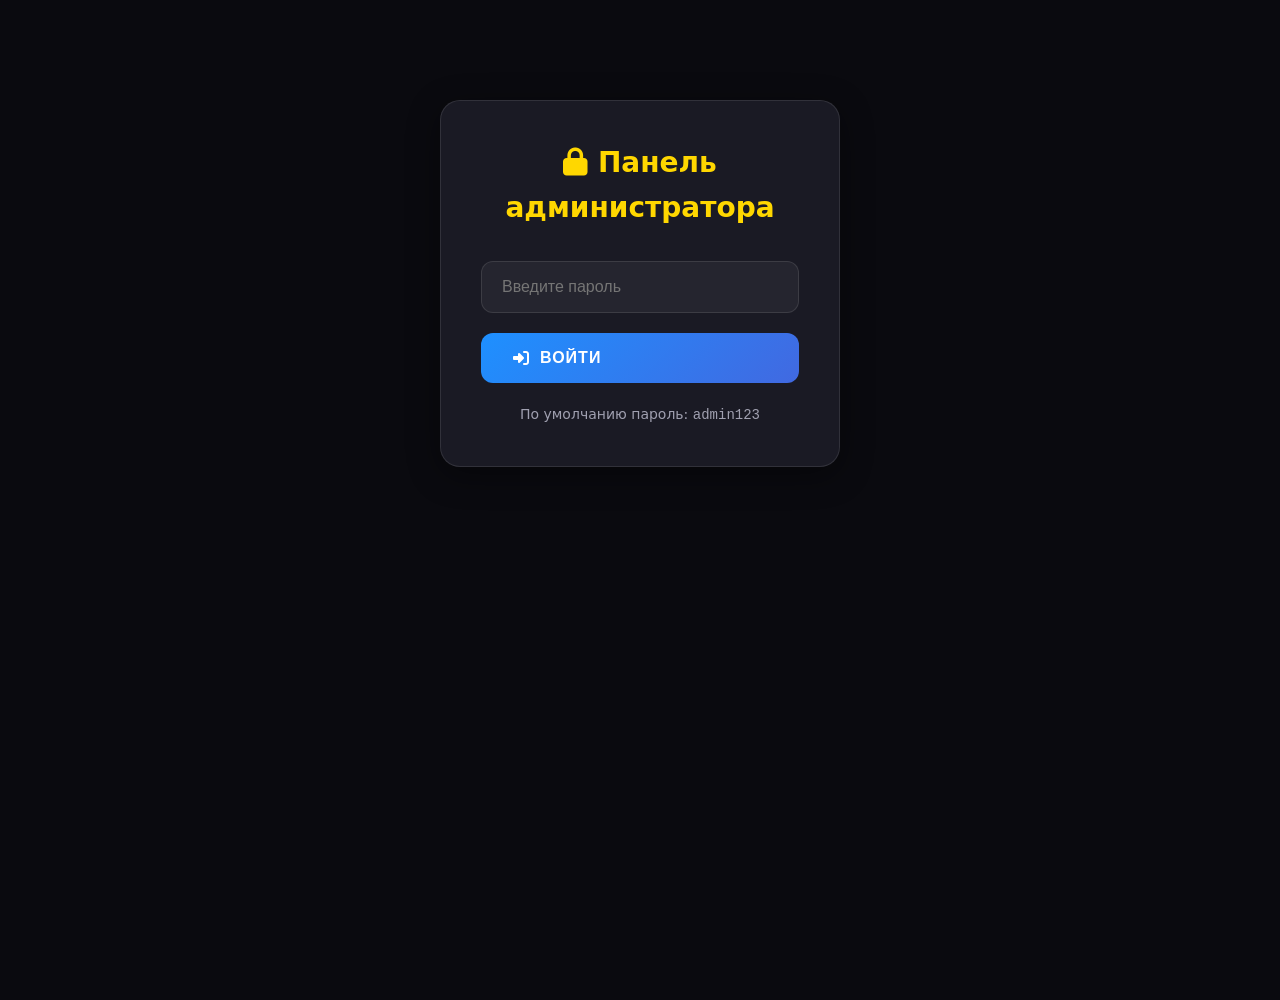
==== commit 1558aed3: "Add files via upload" ====
--- a/admin.html
+++ b/admin.html
@@ -7,6 +7,19 @@
     <link rel="stylesheet" href="style.css">
     <link rel="stylesheet" href="https://cdnjs.cloudflare.com/ajax/libs/font-awesome/6.4.0/css/all.min.css">
     <style>
+        * {
+            box-sizing: border-box;
+            margin: 0;
+            padding: 0;
+        }
+        
+        body {
+            font-family: 'Inter', 'Segoe UI', system-ui, -apple-system, sans-serif;
+            background: #0A0A0F;
+            color: white;
+            line-height: 1.6;
+        }
+        
         .admin-container {
             max-width: 1200px;
             margin: 0 auto;
@@ -15,95 +28,161 @@
         
         .admin-header {
             background: linear-gradient(135deg, #8A2BE2, #9370DB);
-            padding: 20px;
-            border-radius: 16px;
+            padding: 24px;
+            border-radius: 20px;
             margin-bottom: 30px;
             text-align: center;
+            box-shadow: 0 8px 32px rgba(138, 43, 226, 0.3);
         }
         
         .admin-header h1 {
             color: white;
-            margin: 0;
+            margin: 0 0 10px 0;
+            font-size: 32px;
+            font-weight: 900;
+            font-family: 'Montserrat', sans-serif;
+        }
+        
+        .admin-header p {
+            opacity: 0.9;
+            font-size: 14px;
         }
         
         .admin-section {
-            background: var(--bg-card);
-            border-radius: 16px;
-            padding: 24px;
+            background: #1A1A24;
+            border-radius: 20px;
+            padding: 30px;
             margin-bottom: 24px;
             border: 1px solid rgba(255, 255, 255, 0.1);
+            box-shadow: 0 4px 16px rgba(0, 0, 0, 0.4);
         }
         
         .admin-section h2 {
-            color: var(--accent-gold);
-            margin-bottom: 20px;
+            color: #FFD700;
+            margin-bottom: 24px;
             display: flex;
             align-items: center;
             gap: 12px;
+            font-size: 24px;
+            font-family: 'Montserrat', sans-serif;
+        }
+        
+        .admin-section h2 i {
+            font-size: 28px;
         }
         
         .form-group {
-            margin-bottom: 20px;
+            margin-bottom: 24px;
         }
         
         .form-group label {
             display: block;
-            color: var(--text-secondary);
-            margin-bottom: 8px;
-            font-weight: 500;
+            color: #A0A0B0;
+            margin-bottom: 10px;
+            font-weight: 600;
+            font-size: 14px;
+            text-transform: uppercase;
+            letter-spacing: 1px;
         }
         
         .form-control {
             width: 100%;
-            padding: 12px 16px;
+            padding: 16px 20px;
             background: rgba(255, 255, 255, 0.05);
             border: 1px solid rgba(255, 255, 255, 0.1);
-            border-radius: 10px;
+            border-radius: 12px;
             color: white;
             font-size: 16px;
+            font-family: 'Inter', sans-serif;
+            transition: all 0.3s;
         }
         
         .form-control:focus {
             outline: none;
-            border-color: var(--accent-gold);
+            border-color: #FFD700;
+            background: rgba(255, 255, 255, 0.08);
+            box-shadow: 0 0 0 2px rgba(255, 215, 0, 0.1);
+        }
+        
+        .form-row {
+            display: grid;
+            grid-template-columns: repeat(auto-fit, minmax(200px, 1fr));
+            gap: 16px;
+            margin-bottom: 16px;
+        }
+        
+        textarea.form-control {
+            min-height: 100px;
+            resize: vertical;
         }
         
         .btn-admin {
             background: linear-gradient(135deg, #1E90FF, #4169E1);
             color: white;
             border: none;
-            padding: 12px 24px;
-            border-radius: 10px;
-            font-weight: 600;
+            padding: 16px 32px;
+            border-radius: 12px;
+            font-size: 16px;
+            font-weight: 700;
             cursor: pointer;
             transition: all 0.3s;
+            display: inline-flex;
+            align-items: center;
+            gap: 10px;
+            text-transform: uppercase;
+            letter-spacing: 1px;
         }
         
         .btn-admin:hover {
             transform: translateY(-2px);
-            box-shadow: 0 4px 20px rgba(30, 144, 255, 0.4);
+            box-shadow: 0 8px 32px rgba(30, 144, 255, 0.4);
+        }
+        
+        .btn-admin:active {
+            transform: translateY(0);
         }
         
         .btn-danger {
             background: linear-gradient(135deg, #FF4757, #FF3838);
+        }
+        
+        .btn-success {
+            background: linear-gradient(135deg, #10b981, #34d399);
+        }
+        
+        .btn-warning {
+            background: linear-gradient(135deg, #FF9500, #FF7300);
+        }
+        
+        .data-table-container {
+            overflow-x: auto;
+            margin-top: 20px;
+            border-radius: 12px;
+            border: 1px solid rgba(255, 255, 255, 0.1);
         }
         
         .data-table {
             width: 100%;
             border-collapse: collapse;
-            margin-top: 20px;
-        }
-        
-        .data-table th, .data-table td {
-            padding: 12px 16px;
+            min-width: 800px;
+        }
+        
+        .data-table th {
+            background: rgba(255, 255, 255, 0.05);
+            color: #FFD700;
+            font-weight: 700;
+            padding: 18px 16px;
             text-align: left;
+            font-size: 14px;
+            text-transform: uppercase;
+            letter-spacing: 1px;
             border-bottom: 1px solid rgba(255, 255, 255, 0.1);
         }
         
-        .data-table th {
-            color: var(--accent-gold);
-            font-weight: 600;
-            background: rgba(255, 255, 255, 0.05);
+        .data-table td {
+            padding: 16px;
+            border-bottom: 1px solid rgba(255, 255, 255, 0.05);
+            vertical-align: middle;
         }
         
         .data-table tr:hover {
@@ -113,23 +192,223 @@
         .action-buttons {
             display: flex;
             gap: 8px;
+            flex-wrap: wrap;
         }
         
         .action-btn {
+            padding: 8px 16px;
+            border: none;
+            border-radius: 8px;
+            cursor: pointer;
+            font-size: 13px;
+            font-weight: 600;
+            display: inline-flex;
+            align-items: center;
+            gap: 6px;
+            transition: all 0.2s;
+        }
+        
+        .btn-edit {
+            background: rgba(30, 144, 255, 0.15);
+            color: #1E90FF;
+            border: 1px solid rgba(30, 144, 255, 0.3);
+        }
+        
+        .btn-edit:hover {
+            background: rgba(30, 144, 255, 0.25);
+        }
+        
+        .btn-delete {
+            background: rgba(255, 71, 87, 0.15);
+            color: #FF4757;
+            border: 1px solid rgba(255, 71, 87, 0.3);
+        }
+        
+        .btn-delete:hover {
+            background: rgba(255, 71, 87, 0.25);
+        }
+        
+        .btn-view {
+            background: rgba(0, 206, 209, 0.15);
+            color: #00CED1;
+            border: 1px solid rgba(0, 206, 209, 0.3);
+        }
+        
+        .btn-view:hover {
+            background: rgba(0, 206, 209, 0.25);
+        }
+        
+        .btn-update {
+            background: rgba(16, 185, 129, 0.15);
+            color: #10b981;
+            border: 1px solid rgba(16, 185, 129, 0.3);
+        }
+        
+        .btn-update:hover {
+            background: rgba(16, 185, 129, 0.25);
+        }
+        
+        .status-badge {
+            display: inline-block;
             padding: 6px 12px;
-            border: none;
-            border-radius: 6px;
-            cursor: pointer;
+            border-radius: 20px;
             font-size: 12px;
-            font-weight: 600;
+            font-weight: 700;
+            text-transform: uppercase;
+            letter-spacing: 0.5px;
+        }
+        
+        .status-active {
+            background: rgba(16, 185, 129, 0.15);
+            color: #10b981;
+            border: 1px solid rgba(16, 185, 129, 0.3);
+        }
+        
+        .status-upcoming {
+            background: rgba(59, 130, 246, 0.15);
+            color: #3b82f6;
+            border: 1px solid rgba(59, 130, 246, 0.3);
+        }
+        
+        .status-finished {
+            background: rgba(148, 163, 184, 0.15);
+            color: #94a3b8;
+            border: 1px solid rgba(148, 163, 184, 0.3);
         }
         
         .export-section {
             text-align: center;
             padding: 40px;
             background: rgba(255, 215, 0, 0.05);
+            border-radius: 20px;
+            margin-top: 40px;
+            border: 1px solid rgba(255, 215, 0, 0.1);
+        }
+        
+        .export-section h2 {
+            color: #FFD700;
+            margin-bottom: 30px;
+            font-size: 28px;
+        }
+        
+        .button-group {
+            display: flex;
+            gap: 20px;
+            justify-content: center;
+            margin-top: 20px;
+            flex-wrap: wrap;
+        }
+        
+        .stats-grid {
+            display: grid;
+            grid-template-columns: repeat(auto-fit, minmax(200px, 1fr));
+            gap: 20px;
+            margin-bottom: 30px;
+        }
+        
+        .stat-card {
+            background: rgba(255, 255, 255, 0.05);
             border-radius: 16px;
-            margin-top: 40px;
+            padding: 24px;
+            text-align: center;
+            border: 1px solid rgba(255, 255, 255, 0.1);
+        }
+        
+        .stat-number {
+            font-size: 40px;
+            font-weight: 900;
+            color: #FFD700;
+            margin-bottom: 8px;
+            font-family: 'Montserrat', sans-serif;
+        }
+        
+        .stat-label {
+            font-size: 14px;
+            color: #A0A0B0;
+            text-transform: uppercase;
+            letter-spacing: 1px;
+        }
+        
+        .modal-overlay {
+            position: fixed;
+            top: 0;
+            left: 0;
+            right: 0;
+            bottom: 0;
+            background: rgba(0, 0, 0, 0.9);
+            z-index: 9998;
+            display: none;
+            backdrop-filter: blur(10px);
+        }
+        
+        .modal {
+            position: fixed;
+            top: 0;
+            left: 0;
+            right: 0;
+            bottom: 0;
+            display: none;
+            z-index: 9999;
+            overflow-y: auto;
+            padding: 20px;
+        }
+        
+        .modal-content {
+            background: #1E1E2D;
+            border-radius: 24px;
+            margin: 60px auto 20px;
+            max-width: 600px;
+            max-height: 85vh;
+            overflow-y: auto;
+            border: 1px solid rgba(255, 215, 0, 0.2);
+            box-shadow: 0 8px 32px rgba(0, 0, 0, 0.5);
+        }
+        
+        .modal-header {
+            display: flex;
+            justify-content: space-between;
+            align-items: center;
+            padding: 24px;
+            border-bottom: 1px solid rgba(255, 255, 255, 0.1);
+        }
+        
+        .modal-header h3 {
+            font-size: 22px;
+            font-weight: 800;
+            color: #FFD700;
+            margin: 0;
+        }
+        
+        .close-modal {
+            background: rgba(255, 255, 255, 0.1);
+            border: none;
+            color: #A0A0B0;
+            font-size: 28px;
+            cursor: pointer;
+            width: 40px;
+            height: 40px;
+            display: flex;
+            align-items: center;
+            justify-content: center;
+            border-radius: 50%;
+            transition: all 0.3s;
+            line-height: 1;
+        }
+        
+        .close-modal:hover {
+            background: rgba(255, 215, 0, 0.2);
+            color: #FFD700;
+        }
+        
+        .modal-body {
+            padding: 24px;
+        }
+        
+        .form-grid {
+            display: grid;
+            grid-template-columns: 1fr 1fr;
+            gap: 16px;
+            margin-bottom: 20px;
         }
         
         .password-protect {
@@ -137,21 +416,132 @@
             max-width: 400px;
             margin: 100px auto;
             padding: 40px;
-            background: var(--bg-card);
+            background: #1A1A24;
             border-radius: 20px;
             border: 1px solid rgba(255, 255, 255, 0.1);
+            box-shadow: 0 8px 32px rgba(0, 0, 0, 0.4);
         }
         
         .password-protect h2 {
-            color: var(--accent-gold);
+            color: #FFD700;
             margin-bottom: 30px;
+            font-size: 28px;
+        }
+        
+        .notification {
+            position: fixed;
+            top: 20px;
+            right: 20px;
+            background: #1E1E2D;
+            color: white;
+            padding: 16px 24px;
+            border-radius: 12px;
+            border-left: 4px solid #FFD700;
+            box-shadow: 0 4px 16px rgba(0, 0, 0, 0.4);
+            z-index: 10000;
+            display: flex;
+            align-items: center;
+            gap: 12px;
+            animation: slideInRight 0.5s ease;
+        }
+        
+        .notification.success {
+            border-left-color: #10b981;
+        }
+        
+        .notification.error {
+            border-left-color: #FF4757;
+        }
+        
+        @keyframes slideInRight {
+            from {
+                opacity: 0;
+                transform: translateX(100%);
+            }
+            to {
+                opacity: 1;
+                transform: translateX(0);
+            }
+        }
+        
+        @media (max-width: 768px) {
+            .admin-container {
+                padding: 16px;
+            }
+            
+            .admin-section {
+                padding: 20px;
+            }
+            
+            .form-row {
+                grid-template-columns: 1fr;
+            }
+            
+            .form-grid {
+                grid-template-columns: 1fr;
+            }
+            
+            .button-group {
+                flex-direction: column;
+            }
+            
+            .button-group button {
+                width: 100%;
+            }
+            
+            .action-buttons {
+                flex-direction: column;
+            }
+            
+            .action-btn {
+                width: 100%;
+                justify-content: center;
+            }
+            
+            .modal-content {
+                margin: 40px 10px 20px;
+                max-width: calc(100% - 20px);
+            }
+        }
+        
+        .no-data {
+            text-align: center;
+            padding: 40px;
+            color: #94a3b8;
+        }
+        
+        .no-data i {
+            font-size: 48px;
+            margin-bottom: 16px;
+            opacity: 0.5;
         }
     </style>
 </head>
 <body>
     <div class="admin-container" id="adminPanel" style="display: none;">
         <div class="admin-header">
-            <h1><i class="fas fa-crown"></i> LEBROOM Admin Panel</h1>
+            <h1><i class="fas fa-crown"></i> LEBROOM ADMIN PANEL</h1>
+            <p>Панель управления покерным клубом</p>
+        </div>
+        
+        <!-- Статистика -->
+        <div class="stats-grid">
+            <div class="stat-card">
+                <div class="stat-number" id="totalPlayers">0</div>
+                <div class="stat-label">Игроков</div>
+            </div>
+            <div class="stat-card">
+                <div class="stat-number" id="totalTournaments">0</div>
+                <div class="stat-label">Турниров</div>
+            </div>
+            <div class="stat-card">
+                <div class="stat-number" id="activeTournaments">0</div>
+                <div class="stat-label">Активных</div>
+            </div>
+            <div class="stat-card">
+                <div class="stat-number" id="registeredToday">0</div>
+                <div class="stat-label">Записей сегодня</div>
+            </div>
         </div>
         
         <!-- Управление игроками -->
@@ -160,30 +550,43 @@
             
             <div class="form-group">
                 <label>Добавить нового игрока</label>
-                <div style="display: grid; grid-template-columns: 1fr 1fr auto; gap: 12px;">
-                    <input type="text" id="playerName" class="form-control" placeholder="Имя игрока">
+                <div class="form-row">
+                    <input type="text" id="playerName" class="form-control" placeholder="Полное имя">
+                    <input type="text" id="playerTelegram" class="form-control" placeholder="Telegram ID (опционально)">
                     <input type="number" id="playerPoints" class="form-control" placeholder="Начальные очки" value="0">
+                </div>
+                <div class="form-row">
+                    <input type="number" id="playerTournaments" class="form-control" placeholder="Участие в турнирах" value="0">
+                    <input type="number" id="playerWins" class="form-control" placeholder="Количество побед" value="0">
                     <button onclick="addPlayer()" class="btn-admin">
-                        <i class="fas fa-plus"></i> Добавить
+                        <i class="fas fa-user-plus"></i> Добавить игрока
                     </button>
                 </div>
             </div>
             
-            <table class="data-table" id="playersTable">
-                <thead>
-                    <tr>
-                        <th>ID</th>
-                        <th>Имя</th>
-                        <th>Очки</th>
-                        <th>Турниров</th>
-                        <th>Побед</th>
-                        <th>Действия</th>
-                    </tr>
-                </thead>
-                <tbody id="playersList">
-                    <!-- Заполняется через JS -->
-                </tbody>
-            </table>
+            <div class="data-table-container">
+                <table class="data-table" id="playersTable">
+                    <thead>
+                        <tr>
+                            <th>ID</th>
+                            <th>Имя</th>
+                            <th>Очки</th>
+                            <th>Турниров</th>
+                            <th>Побед</th>
+                            <th>Telegram</th>
+                            <th>Действия</th>
+                        </tr>
+                    </thead>
+                    <tbody id="playersList">
+                        <!-- Заполняется через JS -->
+                    </tbody>
+                </table>
+            </div>
+            
+            <div id="playersEmpty" class="no-data" style="display: none;">
+                <i class="fas fa-users"></i>
+                <p>Игроков пока нет</p>
+            </div>
         </div>
         
         <!-- Управление турнирами -->
@@ -192,58 +595,82 @@
             
             <div class="form-group">
                 <label>Создать новый турнир</label>
-                <div style="display: grid; grid-template-columns: repeat(3, 1fr); gap: 12px; margin-bottom: 12px;">
-                    <input type="text" id="tournamentTitle" class="form-control" placeholder="Название турнира">
-                    <input type="text" id="tournamentDate" class="form-control" placeholder="Дата (ДД.ММ)">
-                    <input type="text" id="tournamentTime" class="form-control" placeholder="Время (ЧЧ:ММ)">
+                <div class="form-row">
+                    <input type="text" id="tournamentTitle" class="form-control" placeholder="Название турнира" required>
+                    <input type="text" id="tournamentDate" class="form-control" placeholder="Дата (ДД.ММ)" required>
+                    <input type="text" id="tournamentTime" class="form-control" placeholder="Время (ЧЧ:ММ)" required>
                 </div>
-                <div style="display: grid; grid-template-columns: repeat(3, 1fr); gap: 12px; margin-bottom: 12px;">
-                    <input type="number" id="tournamentSeats" class="form-control" placeholder="Кол-во мест" value="100">
-                    <input type="text" id="tournamentBuyIn" class="form-control" placeholder="Бай-ин (5 000 ₽)">
-                    <input type="text" id="tournamentPrize" class="form-control" placeholder="Призовой фонд">
+                <div class="form-row">
+                    <input type="number" id="tournamentSeats" class="form-control" placeholder="Количество мест" value="50" required>
+                    <input type="text" id="tournamentBuyIn" class="form-control" placeholder="Бай-ин (например: 5 000 ₽)" required>
+                    <input type="text" id="tournamentPrize" class="form-control" placeholder="Призовой фонд (например: 250 000 ₽)" required>
                 </div>
-                <textarea id="tournamentDesc" class="form-control" placeholder="Описание турнира" rows="2"></textarea>
-                <button onclick="addTournament()" class="btn-admin" style="margin-top: 12px;">
-                    <i class="fas fa-plus"></i> Создать турнир
+                <div class="form-row">
+                    <select id="tournamentStatus" class="form-control">
+                        <option value="upcoming">Будущий</option>
+                        <option value="active">Активный</option>
+                        <option value="finished">Завершенный</option>
+                    </select>
+                    <textarea id="tournamentDesc" class="form-control" placeholder="Описание турнира" rows="3"></textarea>
+                </div>
+                <button onclick="addTournament()" class="btn-admin">
+                    <i class="fas fa-plus-circle"></i> Создать турнир
                 </button>
             </div>
             
-            <table class="data-table" id="tournamentsTable">
-                <thead>
-                    <tr>
-                        <th>ID</th>
-                        <th>Название</th>
-                        <th>Дата/Время</th>
-                        <th>Записано</th>
-                        <th>Статус</th>
-                        <th>Действия</th>
-                    </tr>
-                </thead>
-                <tbody id="tournamentsList">
-                    <!-- Заполняется через JS -->
-                </tbody>
-            </table>
+            <div class="data-table-container">
+                <table class="data-table" id="tournamentsTable">
+                    <thead>
+                        <tr>
+                            <th>ID</th>
+                            <th>Название</th>
+                            <th>Дата/Время</th>
+                            <th>Статус</th>
+                            <th>Записано</th>
+                            <th>Действия</th>
+                        </tr>
+                    </thead>
+                    <tbody id="tournamentsList">
+                        <!-- Заполняется через JS -->
+                    </tbody>
+                </table>
+            </div>
+            
+            <div id="tournamentsEmpty" class="no-data" style="display: none;">
+                <i class="fas fa-trophy"></i>
+                <p>Турниров пока нет</p>
+            </div>
         </div>
         
-        <!-- Итоги турнира -->
+        <!-- Завершение турнира и редактирование результатов -->
         <div class="admin-section">
-            <h2><i class="fas fa-flag-checkered"></i> Подвести итоги турнира</h2>
+            <h2><i class="fas fa-flag-checkered"></i> Завершение турнира</h2>
             
             <div class="form-group">
-                <label>Выберите турнир</label>
-                <select id="finishTournamentSelect" class="form-control">
+                <label>Выберите турнир для завершения</label>
+                <select id="finishTournamentSelect" class="form-control" onchange="loadTournamentParticipants()">
                     <option value="">-- Выберите турнир --</option>
                 </select>
             </div>
             
-            <div id="tournamentResults" style="display: none;">
-                <h3 style="color: var(--accent-cyan); margin-bottom: 20px;">Введите результаты</h3>
-                <div id="resultsForm">
-                    <!-- Динамически создается -->
+            <div id="tournamentResultsSection" style="display: none;">
+                <h3 style="color: #00CED1; margin-bottom: 20px;">Редактирование результатов</h3>
+                
+                <div class="form-group">
+                    <label>Участники турнира</label>
+                    <div id="resultsForm" style="margin-bottom: 20px;">
+                        <!-- Динамически создается -->
+                    </div>
                 </div>
-                <button onclick="finishTournament()" class="btn-admin">
-                    <i class="fas fa-check"></i> Завершить турнир
-                </button>
+                
+                <div class="button-group">
+                    <button onclick="finishTournament()" class="btn-admin btn-success">
+                        <i class="fas fa-check-circle"></i> Завершить турнир
+                    </button>
+                    <button onclick="saveTournamentResults()" class="btn-admin btn-warning">
+                        <i class="fas fa-save"></i> Сохранить черновик
+                    </button>
+                </div>
             </div>
         </div>
         
@@ -251,26 +678,167 @@
         <div class="export-section">
             <h2><i class="fas fa-database"></i> Управление данными</h2>
             
-            <div style="display: flex; gap: 20px; justify-content: center; margin-top: 20px;">
+            <div class="button-group">
                 <button onclick="exportData()" class="btn-admin">
-                    <i class="fas fa-download"></i> Экспорт данных
+                    <i class="fas fa-download"></i> Экспорт всех данных
                 </button>
-                <button onclick="showImport()" class="btn-admin">
+                <button onclick="showImportSection()" class="btn-admin">
                     <i class="fas fa-upload"></i> Импорт данных
                 </button>
-                <button onclick="resetData()" class="btn-admin btn-danger">
-                    <i class="fas fa-trash"></i> Сбросить данные
+                <button onclick="showResetConfirm()" class="btn-admin btn-danger">
+                    <i class="fas fa-trash-alt"></i> Очистить все данные
                 </button>
             </div>
             
             <div id="importSection" style="display: none; margin-top: 30px;">
-                <textarea id="importData" class="form-control" placeholder="Вставьте JSON данные" rows="6"></textarea>
-                <button onclick="importData()" class="btn-admin" style="margin-top: 12px;">
-                    <i class="fas fa-check"></i> Импортировать
-                </button>
+                <textarea id="importData" class="form-control" placeholder="Вставьте JSON данные для импорта..." rows="8" style="font-family: monospace;"></textarea>
+                <div class="button-group" style="margin-top: 16px;">
+                    <button onclick="importData()" class="btn-admin btn-success">
+                        <i class="fas fa-check"></i> Импортировать
+                    </button>
+                    <button onclick="hideImportSection()" class="btn-admin">
+                        <i class="fas fa-times"></i> Отмена
+                    </button>
+                </div>
             </div>
         </div>
     </div>
+    
+    <!-- Модальное окно редактирования игрока -->
+    <div class="modal-overlay" id="editPlayerOverlay"></div>
+    <div class="modal" id="editPlayerModal">
+        <div class="modal-content">
+            <div class="modal-header">
+                <h3>Редактирование игрока</h3>
+                <button class="close-modal" onclick="closeEditPlayerModal()">&times;</button>
+            </div>
+            <div class="modal-body">
+                <input type="hidden" id="editPlayerId">
+                <div class="form-grid">
+                    <div class="form-group">
+                        <label>Имя игрока</label>
+                        <input type="text" id="editPlayerName" class="form-control">
+                    </div>
+                    <div class="form-group">
+                        <label>Telegram ID</label>
+                        <input type="text" id="editPlayerTelegram" class="form-control">
+                    </div>
+                    <div class="form-group">
+                        <label>Очки</label>
+                        <input type="number" id="editPlayerPoints" class="form-control">
+                    </div>
+                    <div class="form-group">
+                        <label>Турниров</label>
+                        <input type="number" id="editPlayerTournaments" class="form-control">
+                    </div>
+                    <div class="form-group">
+                        <label>Побед</label>
+                        <input type="number" id="editPlayerWins" class="form-control">
+                    </div>
+                </div>
+                <div class="button-group" style="margin-top: 24px;">
+                    <button onclick="savePlayerChanges()" class="btn-admin btn-success">
+                        <i class="fas fa-save"></i> Сохранить изменения
+                    </button>
+                    <button onclick="closeEditPlayerModal()" class="btn-admin">
+                        <i class="fas fa-times"></i> Отмена
+                    </button>
+                </div>
+            </div>
+        </div>
+    </div>
+    
+    <!-- Модальное окно редактирования турнира -->
+    <div class="modal-overlay" id="editTournamentOverlay"></div>
+    <div class="modal" id="editTournamentModal">
+        <div class="modal-content">
+            <div class="modal-header">
+                <h3>Редактирование турнира</h3>
+                <button class="close-modal" onclick="closeEditTournamentModal()">&times;</button>
+            </div>
+            <div class="modal-body">
+                <input type="hidden" id="editTournamentId">
+                <div class="form-grid">
+                    <div class="form-group">
+                        <label>Название</label>
+                        <input type="text" id="editTournamentTitle" class="form-control">
+                    </div>
+                    <div class="form-group">
+                        <label>Дата (ДД.ММ)</label>
+                        <input type="text" id="editTournamentDate" class="form-control">
+                    </div>
+                    <div class="form-group">
+                        <label>Время (ЧЧ:ММ)</label>
+                        <input type="text" id="editTournamentTime" class="form-control">
+                    </div>
+                    <div class="form-group">
+                        <label>Количество мест</label>
+                        <input type="number" id="editTournamentSeats" class="form-control">
+                    </div>
+                    <div class="form-group">
+                        <label>Бай-ин</label>
+                        <input type="text" id="editTournamentBuyIn" class="form-control">
+                    </div>
+                    <div class="form-group">
+                        <label>Призовой фонд</label>
+                        <input type="text" id="editTournamentPrize" class="form-control">
+                    </div>
+                    <div class="form-group">
+                        <label>Статус</label>
+                        <select id="editTournamentStatus" class="form-control">
+                            <option value="upcoming">Будущий</option>
+                            <option value="active">Активный</option>
+                            <option value="finished">Завершенный</option>
+                        </select>
+                    </div>
+                </div>
+                <div class="form-group">
+                    <label>Описание</label>
+                    <textarea id="editTournamentDesc" class="form-control" rows="4"></textarea>
+                </div>
+                <div class="button-group" style="margin-top: 24px;">
+                    <button onclick="saveTournamentChanges()" class="btn-admin btn-success">
+                        <i class="fas fa-save"></i> Сохранить изменения
+                    </button>
+                    <button onclick="closeEditTournamentModal()" class="btn-admin">
+                        <i class="fas fa-times"></i> Отмена
+                    </button>
+                </div>
+            </div>
+        </div>
+    </div>
+    
+    <!-- Подтверждение сброса данных -->
+    <div class="modal-overlay" id="resetOverlay"></div>
+    <div class="modal" id="resetModal">
+        <div class="modal-content">
+            <div class="modal-header">
+                <h3 style="color: #FF4757;"><i class="fas fa-exclamation-triangle"></i> Подтверждение</h3>
+                <button class="close-modal" onclick="closeResetModal()">&times;</button>
+            </div>
+            <div class="modal-body">
+                <div style="text-align: center; padding: 20px;">
+                    <i class="fas fa-trash-alt" style="font-size: 64px; color: #FF4757; margin-bottom: 20px;"></i>
+                    <h3 style="margin-bottom: 16px; color: white;">Вы уверены?</h3>
+                    <p style="color: #A0A0B0; margin-bottom: 24px;">
+                        Это действие удалит ВСЕ данные: всех игроков, все турниры, всю статистику. 
+                        Это действие нельзя отменить!
+                    </p>
+                </div>
+                <div class="button-group">
+                    <button onclick="resetData()" class="btn-admin btn-danger">
+                        <i class="fas fa-trash-alt"></i> Да, удалить все
+                    </button>
+                    <button onclick="closeResetModal()" class="btn-admin">
+                        <i class="fas fa-times"></i> Отмена
+                    </button>
+                </div>
+            </div>
+        </div>
+    </div>
+    
+    <!-- Уведомления -->
+    <div id="notificationContainer"></div>
     
     <!-- Защита паролем -->
     <div class="password-protect" id="loginPanel">
@@ -279,7 +847,7 @@
         <button onclick="checkPassword()" class="btn-admin" style="width: 100%;">
             <i class="fas fa-sign-in-alt"></i> Войти
         </button>
-        <p style="color: var(--text-secondary); margin-top: 20px; font-size: 14px;">
+        <p style="color: #A0A0B0; margin-top: 20px; font-size: 14px;">
             По умолчанию пароль: <code>admin123</code>
         </p>
     </div>
@@ -288,6 +856,8 @@
     <script>
         // Защита паролем
         const ADMIN_PASSWORD = 'admin123';
+        let editingPlayerId = null;
+        let editingTournamentId = null;
         
         function checkPassword() {
             const password = document.getElementById('adminPassword').value;
@@ -295,8 +865,9 @@
                 document.getElementById('loginPanel').style.display = 'none';
                 document.getElementById('adminPanel').style.display = 'block';
                 loadAdminData();
+                showNotification('Успешный вход в панель администратора', 'success');
             } else {
-                alert('Неверный пароль!');
+                showNotification('Неверный пароль!', 'error');
             }
         }
         
@@ -304,245 +875,493 @@
             loadPlayers();
             loadTournaments();
             loadTournamentSelect();
+            updateStats();
+        }
+        
+        function updateStats() {
+            const stats = dataManager.getClubStats();
+            document.getElementById('totalPlayers').textContent = stats.totalPlayers;
+            document.getElementById('totalTournaments').textContent = stats.totalTournaments;
+            document.getElementById('activeTournaments').textContent = stats.activeTournaments;
+            document.getElementById('registeredToday').textContent = '0'; // Можно добавить подсчет
         }
         
         // Управление игроками
         function loadPlayers() {
             const players = dataManager.players;
             const tbody = document.getElementById('playersList');
+            const emptyState = document.getElementById('playersEmpty');
+            
             tbody.innerHTML = '';
+            
+            if (players.length === 0) {
+                tbody.style.display = 'none';
+                emptyState.style.display = 'block';
+                return;
+            }
+            
+            tbody.style.display = 'table-row-group';
+            emptyState.style.display = 'none';
             
             players.forEach(player => {
                 const row = document.createElement('tr');
                 row.innerHTML = `
                     <td>${player.id}</td>
-                    <td>${player.name}</td>
-                    <td>${player.points}</td>
-                    <td>${player.tournaments}</td>
-                    <td>${player.wins}</td>
-                    <td class="action-buttons">
-                        <button onclick="editPlayer(${player.id})" class="action-btn" style="background: var(--accent-blue); color: white;">
-                            <i class="fas fa-edit"></i>
-                        </button>
-                        <button onclick="deletePlayer(${player.id})" class="action-btn" style="background: var(--accent-red); color: white;">
-                            <i class="fas fa-trash"></i>
-                        </button>
+                    <td><strong>${player.name || 'Без имени'}</strong></td>
+                    <td>${player.points || 0}</td>
+                    <td>${player.tournaments || 0}</td>
+                    <td>${player.wins || 0}</td>
+                    <td>${player.telegramId ? player.telegramId : '<span style="color: #94a3b8; font-style: italic;">нет</span>'}</td>
+                    <td>
+                        <div class="action-buttons">
+                            <button onclick="editPlayer(${player.id})" class="action-btn btn-edit">
+                                <i class="fas fa-edit"></i> Редактировать
+                            </button>
+                            <button onclick="viewPlayerDetails(${player.id})" class="action-btn btn-view">
+                                <i class="fas fa-eye"></i> Просмотр
+                            </button>
+                            <button onclick="deletePlayer(${player.id})" class="action-btn btn-delete">
+                                <i class="fas fa-trash"></i> Удалить
+                            </button>
+                        </div>
                     </td>
                 `;
                 tbody.appendChild(row);
             });
+            
+            updateStats();
         }
         
         function addPlayer() {
-            const name = document.getElementById('playerName').value;
-            const points = parseInt(document.getElementById('playerPoints').value);
+            const name = document.getElementById('playerName').value.trim();
+            const telegramId = document.getElementById('playerTelegram').value.trim();
+            const points = parseInt(document.getElementById('playerPoints').value) || 0;
+            const tournaments = parseInt(document.getElementById('playerTournaments').value) || 0;
+            const wins = parseInt(document.getElementById('playerWins').value) || 0;
             
             if (!name) {
-                alert('Введите имя игрока');
-                return;
-            }
-            
-            dataManager.addPlayer({
-                name: name,
-                points: points,
-                tournaments: 0,
-                wins: 0
-            });
-            
-            document.getElementById('playerName').value = '';
-            document.getElementById('playerPoints').value = '0';
-            loadPlayers();
-            alert('Игрок добавлен!');
+                showNotification('Введите имя игрока', 'error');
+                return;
+            }
+            
+            try {
+                const player = dataManager.addPlayer({
+                    name: name,
+                    telegramId: telegramId || null,
+                    points: points,
+                    tournaments: tournaments,
+                    wins: wins
+                });
+                
+                // Очищаем форму
+                document.getElementById('playerName').value = '';
+                document.getElementById('playerTelegram').value = '';
+                document.getElementById('playerPoints').value = '0';
+                document.getElementById('playerTournaments').value = '0';
+                document.getElementById('playerWins').value = '0';
+                
+                loadPlayers();
+                showNotification(`Игрок "${player.name}" добавлен!`, 'success');
+                
+            } catch (error) {
+                showNotification('Ошибка при добавлении игрока: ' + error.message, 'error');
+            }
         }
         
         function editPlayer(playerId) {
             const player = dataManager.findPlayerById(playerId);
+            if (!player) {
+                showNotification('Игрок не найден', 'error');
+                return;
+            }
+            
+            editingPlayerId = playerId;
+            
+            document.getElementById('editPlayerId').value = playerId;
+            document.getElementById('editPlayerName').value = player.name || '';
+            document.getElementById('editPlayerTelegram').value = player.telegramId || '';
+            document.getElementById('editPlayerPoints').value = player.points || 0;
+            document.getElementById('editPlayerTournaments').value = player.tournaments || 0;
+            document.getElementById('editPlayerWins').value = player.wins || 0;
+            
+            openModal('editPlayerModal', 'editPlayerOverlay');
+        }
+        
+        function savePlayerChanges() {
+            const playerId = parseInt(document.getElementById('editPlayerId').value);
+            const name = document.getElementById('editPlayerName').value.trim();
+            const telegramId = document.getElementById('editPlayerTelegram').value.trim();
+            const points = parseInt(document.getElementById('editPlayerPoints').value) || 0;
+            const tournaments = parseInt(document.getElementById('editPlayerTournaments').value) || 0;
+            const wins = parseInt(document.getElementById('editPlayerWins').value) || 0;
+            
+            if (!name) {
+                showNotification('Введите имя игрока', 'error');
+                return;
+            }
+            
+            try {
+                const updatedPlayer = dataManager.updatePlayer(playerId, {
+                    name: name,
+                    telegramId: telegramId || null,
+                    points: points,
+                    tournaments: tournaments,
+                    wins: wins
+                });
+                
+                closeEditPlayerModal();
+                loadPlayers();
+                showNotification(`Данные игрока "${updatedPlayer.name}" обновлены!`, 'success');
+                
+            } catch (error) {
+                showNotification('Ошибка при обновлении игрока: ' + error.message, 'error');
+            }
+        }
+        
+        function viewPlayerDetails(playerId) {
+            const player = dataManager.findPlayerById(playerId);
+            if (!player) {
+                showNotification('Игрок не найден', 'error');
+                return;
+            }
+            
+            let details = `👤 <strong>${player.name}</strong>\n`;
+            details += `🎯 <strong>ID:</strong> ${player.id}\n`;
+            details += `🏆 <strong>Очки:</strong> ${player.points}\n`;
+            details += `📊 <strong>Турниров:</strong> ${player.tournaments}\n`;
+            details += `🥇 <strong>Побед:</strong> ${player.wins}\n`;
+            
+            if (player.telegramId) {
+                details += `📱 <strong>Telegram ID:</strong> ${player.telegramId}\n`;
+            }
+            
+            if (player.registeredTournaments && player.registeredTournaments.length > 0) {
+                details += `\n📅 <strong>Записан на турниры:</strong> ${player.registeredTournaments.length}\n`;
+            }
+            
+            alert(details);
+        }
+        
+        function deletePlayer(playerId) {
+            const player = dataManager.findPlayerById(playerId);
             if (!player) return;
             
-            const newPoints = prompt(`Изменить очки для ${player.name}:`, player.points);
-            if (newPoints !== null) {
-                dataManager.updatePlayer(playerId, { points: parseInt(newPoints) });
-                loadPlayers();
-            }
-        }
-        
-        function deletePlayer(playerId) {
-            if (confirm('Удалить игрока? Это действие нельзя отменить.')) {
-                dataManager.deletePlayer(playerId);
-                loadPlayers();
-            }
+            if (confirm(`Удалить игрока "${player.name}"?\nЭто также удалит его из всех турниров.`)) {
+                try {
+                    dataManager.deletePlayer(playerId);
+                    loadPlayers();
+                    showNotification(`Игрок "${player.name}" удален`, 'success');
+                } catch (error) {
+                    showNotification('Ошибка при удалении игрока: ' + error.message, 'error');
+                }
+            }
+        }
+        
+        function closeEditPlayerModal() {
+            closeModal('editPlayerModal', 'editPlayerOverlay');
+            editingPlayerId = null;
         }
         
         // Управление турнирами
         function loadTournaments() {
             const tournaments = dataManager.tournaments;
             const tbody = document.getElementById('tournamentsList');
+            const emptyState = document.getElementById('tournamentsEmpty');
+            
             tbody.innerHTML = '';
             
+            if (tournaments.length === 0) {
+                tbody.style.display = 'none';
+                emptyState.style.display = 'block';
+                return;
+            }
+            
+            tbody.style.display = 'table-row-group';
+            emptyState.style.display = 'none';
+            
             tournaments.forEach(tournament => {
+                const statusClass = `status-${tournament.status}`;
+                const statusText = {
+                    'upcoming': 'Будущий',
+                    'active': 'Активный',
+                    'finished': 'Завершен'
+                }[tournament.status] || tournament.status;
+                
                 const row = document.createElement('tr');
                 row.innerHTML = `
                     <td>${tournament.id}</td>
-                    <td>${tournament.title}</td>
-                    <td>${tournament.date} ${tournament.time}</td>
-                    <td>${tournament.registeredPlayers?.length || 0}/${tournament.totalSeats}</td>
+                    <td><strong>${tournament.title || 'Без названия'}</strong></td>
+                    <td>${tournament.date || '?'} ${tournament.time || ''}</td>
+                    <td><span class="status-badge ${statusClass}">${statusText}</span></td>
+                    <td>${tournament.registeredCount || 0}/${tournament.totalSeats || 0}</td>
                     <td>
-                        <span style="color: ${tournament.status === 'active' ? '#10b981' : '#94a3b8'}">
-                            ${tournament.status === 'active' ? 'Активен' : 'Завершен'}
-                        </span>
-                    </td>
-                    <td class="action-buttons">
-                        <button onclick="viewTournament(${tournament.id})" class="action-btn" style="background: var(--accent-cyan); color: white;">
-                            <i class="fas fa-eye"></i>
-                        </button>
-                        <button onclick="deleteTournament(${tournament.id})" class="action-btn" style="background: var(--accent-red); color: white;">
-                            <i class="fas fa-trash"></i>
-                        </button>
+                        <div class="action-buttons">
+                            <button onclick="editTournament(${tournament.id})" class="action-btn btn-edit">
+                                <i class="fas fa-edit"></i> Редактировать
+                            </button>
+                            <button onclick="viewTournamentDetails(${tournament.id})" class="action-btn btn-view">
+                                <i class="fas fa-eye"></i> Подробнее
+                            </button>
+                            <button onclick="deleteTournament(${tournament.id})" class="action-btn btn-delete">
+                                <i class="fas fa-trash"></i> Удалить
+                            </button>
+                        </div>
                     </td>
                 `;
                 tbody.appendChild(row);
             });
+            
+            updateStats();
         }
         
         function loadTournamentSelect() {
             const select = document.getElementById('finishTournamentSelect');
-            const tournaments = dataManager.tournaments.filter(t => !t.finished);
+            const tournaments = dataManager.tournaments.filter(t => t.status !== 'finished');
             
             select.innerHTML = '<option value="">-- Выберите турнир --</option>';
             tournaments.forEach(tournament => {
                 const option = document.createElement('option');
                 option.value = tournament.id;
-                option.textContent = `${tournament.title} (${tournament.date})`;
+                option.textContent = `${tournament.title} (${tournament.date} ${tournament.time})`;
                 select.appendChild(option);
             });
         }
         
         function addTournament() {
-            const title = document.getElementById('tournamentTitle').value;
-            const date = document.getElementById('tournamentDate').value;
-            const time = document.getElementById('tournamentTime').value;
-            const seats = parseInt(document.getElementById('tournamentSeats').value);
-            const buyIn = document.getElementById('tournamentBuyIn').value;
-            const prize = document.getElementById('tournamentPrize').value;
-            const desc = document.getElementById('tournamentDesc').value;
-            
-            if (!title || !date || !time) {
-                alert('Заполните обязательные поля: название, дата, время');
-                return;
-            }
-            
-            // Деактивируем все старые турниры
-            dataManager.tournaments.forEach(t => {
-                if (t.status === 'active') {
-                    t.status = 'inactive';
-                }
-            });
-            
-            dataManager.addTournament({
-                title: title,
-                date: date,
-                time: time,
-                totalSeats: seats,
-                registeredCount: 0,
-                buyIn: buyIn,
-                prizePool: prize,
-                description: desc,
-                status: 'active'
-            });
-            
-            // Очищаем форму
-            ['tournamentTitle', 'tournamentDate', 'tournamentTime', 
-             'tournamentSeats', 'tournamentBuyIn', 'tournamentPrize', 
-             'tournamentDesc'].forEach(id => {
-                document.getElementById(id).value = '';
-            });
-            
-            document.getElementById('tournamentSeats').value = '100';
-            
-            loadTournaments();
-            loadTournamentSelect();
-            alert('Турнир создан!');
-        }
-        
-        function viewTournament(tournamentId) {
+            const title = document.getElementById('tournamentTitle').value.trim();
+            const date = document.getElementById('tournamentDate').value.trim();
+            const time = document.getElementById('tournamentTime').value.trim();
+            const seats = parseInt(document.getElementById('tournamentSeats').value) || 50;
+            const buyIn = document.getElementById('tournamentBuyIn').value.trim();
+            const prize = document.getElementById('tournamentPrize').value.trim();
+            const status = document.getElementById('tournamentStatus').value;
+            const desc = document.getElementById('tournamentDesc').value.trim();
+            
+            if (!title || !date || !time || !buyIn || !prize) {
+                showNotification('Заполните все обязательные поля', 'error');
+                return;
+            }
+            
+            // Проверка формата даты
+            if (!date.match(/^\d{2}\.\d{2}$/)) {
+                showNotification('Неверный формат даты. Используйте ДД.ММ', 'error');
+                return;
+            }
+            
+            // Проверка формата времени
+            if (!time.match(/^\d{2}:\d{2}$/)) {
+                showNotification('Неверный формат времени. Используйте ЧЧ:ММ', 'error');
+                return;
+            }
+            
+            try {
+                const tournament = dataManager.addTournament({
+                    title: title,
+                    date: date,
+                    time: time,
+                    totalSeats: seats,
+                    registeredCount: 0,
+                    buyIn: buyIn,
+                    prizePool: prize,
+                    description: desc,
+                    status: status
+                });
+                
+                // Очищаем форму
+                document.getElementById('tournamentTitle').value = '';
+                document.getElementById('tournamentDate').value = '';
+                document.getElementById('tournamentTime').value = '';
+                document.getElementById('tournamentSeats').value = '50';
+                document.getElementById('tournamentBuyIn').value = '';
+                document.getElementById('tournamentPrize').value = '';
+                document.getElementById('tournamentDesc').value = '';
+                
+                loadTournaments();
+                loadTournamentSelect();
+                showNotification(`Турнир "${tournament.title}" создан!`, 'success');
+                
+            } catch (error) {
+                showNotification('Ошибка при создании турнира: ' + error.message, 'error');
+            }
+        }
+        
+        function editTournament(tournamentId) {
             const tournament = dataManager.tournaments.find(t => t.id === tournamentId);
-            if (!tournament) return;
-            
-            let message = `Турнир: ${tournament.title}\n`;
-            message += `Дата: ${tournament.date} ${tournament.time}\n`;
-            message += `Мест: ${tournament.registeredPlayers?.length || 0}/${tournament.totalSeats}\n`;
-            message += `Бай-ин: ${tournament.buyIn}\n`;
-            message += `Призовой: ${tournament.prizePool}\n`;
-            message += `Описание: ${tournament.description}\n`;
-            
-            if (tournament.registeredPlayers?.length > 0) {
-                message += '\nЗаписанные игроки:\n';
+            if (!tournament) {
+                showNotification('Турнир не найден', 'error');
+                return;
+            }
+            
+            editingTournamentId = tournamentId;
+            
+            document.getElementById('editTournamentId').value = tournamentId;
+            document.getElementById('editTournamentTitle').value = tournament.title || '';
+            document.getElementById('editTournamentDate').value = tournament.date || '';
+            document.getElementById('editTournamentTime').value = tournament.time || '';
+            document.getElementById('editTournamentSeats').value = tournament.totalSeats || 50;
+            document.getElementById('editTournamentBuyIn').value = tournament.buyIn || '';
+            document.getElementById('editTournamentPrize').value = tournament.prizePool || '';
+            document.getElementById('editTournamentStatus').value = tournament.status || 'upcoming';
+            document.getElementById('editTournamentDesc').value = tournament.description || '';
+            
+            openModal('editTournamentModal', 'editTournamentOverlay');
+        }
+        
+        function saveTournamentChanges() {
+            const tournamentId = parseInt(document.getElementById('editTournamentId').value);
+            const title = document.getElementById('editTournamentTitle').value.trim();
+            const date = document.getElementById('editTournamentDate').value.trim();
+            const time = document.getElementById('editTournamentTime').value.trim();
+            const seats = parseInt(document.getElementById('editTournamentSeats').value) || 50;
+            const buyIn = document.getElementById('editTournamentBuyIn').value.trim();
+            const prize = document.getElementById('editTournamentPrize').value.trim();
+            const status = document.getElementById('editTournamentStatus').value;
+            const desc = document.getElementById('editTournamentDesc').value.trim();
+            
+            if (!title || !date || !time || !buyIn || !prize) {
+                showNotification('Заполните все обязательные поля', 'error');
+                return;
+            }
+            
+            try {
+                const updatedTournament = dataManager.updateTournament(tournamentId, {
+                    title: title,
+                    date: date,
+                    time: time,
+                    totalSeats: seats,
+                    buyIn: buyIn,
+                    prizePool: prize,
+                    description: desc,
+                    status: status
+                });
+                
+                closeEditTournamentModal();
+                loadTournaments();
+                loadTournamentSelect();
+                showNotification(`Турнир "${updatedTournament.title}" обновлен!`, 'success');
+                
+            } catch (error) {
+                showNotification('Ошибка при обновлении турнира: ' + error.message, 'error');
+            }
+        }
+        
+        function viewTournamentDetails(tournamentId) {
+            const tournament = dataManager.tournaments.find(t => t.id === tournamentId);
+            if (!tournament) {
+                showNotification('Турнир не найден', 'error');
+                return;
+            }
+            
+            let details = `🎯 <strong>${tournament.title}</strong>\n`;
+            details += `📅 <strong>Дата:</strong> ${tournament.date} ${tournament.time}\n`;
+            details += `👥 <strong>Мест:</strong> ${tournament.registeredCount || 0}/${tournament.totalSeats || 0}\n`;
+            details += `💰 <strong>Бай-ин:</strong> ${tournament.buyIn}\n`;
+            details += `🏆 <strong>Призовой фонд:</strong> ${tournament.prizePool}\n`;
+            details += `📊 <strong>Статус:</strong> ${tournament.status}\n`;
+            
+            if (tournament.description) {
+                details += `📝 <strong>Описание:</strong> ${tournament.description}\n`;
+            }
+            
+            if (tournament.registeredPlayers && tournament.registeredPlayers.length > 0) {
+                details += `\n👤 <strong>Записанные игроки (${tournament.registeredPlayers.length}):</strong>\n`;
                 tournament.registeredPlayers.forEach((playerId, index) => {
                     const player = dataManager.findPlayerById(playerId);
                     if (player) {
-                        message += `${index + 1}. ${player.name}\n`;
+                        details += `${index + 1}. ${player.name}\n`;
                     }
                 });
             }
             
-            alert(message);
+            alert(details);
         }
         
         function deleteTournament(tournamentId) {
-            if (confirm('Удалить турнир? Все записи на него также будут удалены.')) {
-                dataManager.deleteTournament(tournamentId);
-                loadTournaments();
-                loadTournamentSelect();
-            }
-        }
-        
-        // Завершение турнира
-        document.getElementById('finishTournamentSelect').addEventListener('change', function() {
-            const tournamentId = parseInt(this.value);
             const tournament = dataManager.tournaments.find(t => t.id === tournamentId);
-            
-            const resultsDiv = document.getElementById('tournamentResults');
+            if (!tournament) return;
+            
+            if (confirm(`Удалить турнир "${tournament.title}"?\nЭто также удалит все записи игроков на этот турнир.`)) {
+                try {
+                    dataManager.deleteTournament(tournamentId);
+                    loadTournaments();
+                    loadTournamentSelect();
+                    showNotification(`Турнир "${tournament.title}" удален`, 'success');
+                } catch (error) {
+                    showNotification('Ошибка при удалении турнира: ' + error.message, 'error');
+                }
+            }
+        }
+        
+        function loadTournamentParticipants() {
+            const tournamentId = parseInt(document.getElementById('finishTournamentSelect').value);
+            const tournament = dataManager.tournaments.find(t => t.id === tournamentId);
+            const resultsSection = document.getElementById('tournamentResultsSection');
             const formDiv = document.getElementById('resultsForm');
             
-            if (tournament && tournament.registeredPlayers?.length > 0) {
-                resultsDiv.style.display = 'block';
-                formDiv.innerHTML = '';
-                
-                tournament.registeredPlayers.forEach((playerId, index) => {
-                    const player = dataManager.findPlayerById(playerId);
-                    if (player) {
-                        const div = document.createElement('div');
-                        div.style.display = 'flex'; 
-                        div.style.gap = '10px'; 
-                        div.style.marginBottom = '10px'; 
-                        div.style.alignItems = 'center';
-                        
-                        div.innerHTML = `
-                            <span style="min-width: 200px;">${index + 1}. ${player.name}</span>
-                            <input type="number" id="position_${playerId}" 
-                                   class="form-control" placeholder="Место" 
-                                   style="width: 80px;" value="${index + 1}">
-                            <input type="number" id="points_${playerId}" 
-                                   class="form-control" placeholder="Очки" 
-                                   style="width: 100px;" value="${100 - index * 10}">
-                            <input type="text" id="prize_${playerId}" 
-                                   class="form-control" placeholder="Приз" 
-                                   style="flex: 1;">
-                        `;
-                        formDiv.appendChild(div);
-                    }
-                });
-            } else {
-                resultsDiv.style.display = 'none';
-            }
-        });
+            if (!tournament) {
+                resultsSection.style.display = 'none';
+                return;
+            }
+            
+            resultsSection.style.display = 'block';
+            formDiv.innerHTML = '';
+            
+            if (!tournament.registeredPlayers || tournament.registeredPlayers.length === 0) {
+                formDiv.innerHTML = `
+                    <div class="no-data">
+                        <i class="fas fa-users-slash"></i>
+                        <p>На этот турнир никто не записан</p>
+                    </div>
+                `;
+                return;
+            }
+            
+            tournament.registeredPlayers.forEach((playerId, index) => {
+                const player = dataManager.findPlayerById(playerId);
+                if (!player) return;
+                
+                const div = document.createElement('div');
+                div.className = 'form-row';
+                div.style.marginBottom = '12px';
+                div.style.alignItems = 'center';
+                
+                div.innerHTML = `
+                    <div style="flex: 1; min-width: 250px;">
+                        <strong>${index + 1}.</strong> ${player.name}
+                        <br>
+                        <small style="color: #94a3b8;">Текущие очки: ${player.points}</small>
+                    </div>
+                    <div>
+                        <input type="number" id="position_${playerId}" 
+                               class="form-control" placeholder="Место" 
+                               style="width: 100px;" value="${index + 1}" min="1">
+                    </div>
+                    <div>
+                        <input type="number" id="points_${playerId}" 
+                               class="form-control" placeholder="Очки" 
+                               style="width: 120px;" value="${100 - index * 10}" min="0">
+                    </div>
+                    <div>
+                        <input type="text" id="prize_${playerId}" 
+                               class="form-control" placeholder="Приз" 
+                               style="min-width: 150px;">
+                    </div>
+                `;
+                formDiv.appendChild(div);
+            });
+        }
         
         function finishTournament() {
             const tournamentId = parseInt(document.getElementById('finishTournamentSelect').value);
             const tournament = dataManager.tournaments.find(t => t.id === tournamentId);
             
             if (!tournament) {
-                alert('Выберите турнир');
+                showNotification('Выберите турнир', 'error');
+                return;
+            }
+            
+            if (!tournament.registeredPlayers || tournament.registeredPlayers.length === 0) {
+                showNotification('На турнир никто не записан', 'error');
                 return;
             }
             
@@ -564,79 +1383,176 @@
             // Сортируем по позиции
             results.sort((a, b) => a.position - b.position);
             
-            if (confirm(`Завершить турнир "${tournament.title}"? Это обновит статистику всех игроков.`)) {
-                dataManager.finishTournament(tournamentId, results);
-                loadTournaments();
-                loadPlayers();
-                loadTournamentSelect();
-                document.getElementById('tournamentResults').style.display = 'none';
-                alert('Турнир завершен! Статистика обновлена.');
-            }
+            if (confirm(`Завершить турнир "${tournament.title}"?\nЭто обновит статистику всех участников.`)) {
+                try {
+                    dataManager.finishTournament(tournamentId, results);
+                    
+                    // Сбрасываем форму
+                    document.getElementById('finishTournamentSelect').value = '';
+                    document.getElementById('tournamentResultsSection').style.display = 'none';
+                    
+                    loadTournaments();
+                    loadTournamentSelect();
+                    loadPlayers();
+                    
+                    showNotification(`Турнир "${tournament.title}" успешно завершен! Статистика обновлена.`, 'success');
+                    
+                } catch (error) {
+                    showNotification('Ошибка при завершении турнира: ' + error.message, 'error');
+                }
+            }
+        }
+        
+        function saveTournamentResults() {
+            showNotification('Функция сохранения черновика в разработке', 'info');
+        }
+        
+        function closeEditTournamentModal() {
+            closeModal('editTournamentModal', 'editTournamentOverlay');
+            editingTournamentId = null;
         }
         
         // Экспорт/Импорт данных
         function exportData() {
-            const data = dataManager.exportData();
-            const dataStr = JSON.stringify(data, null, 2);
-            const dataUri = 'data:application/json;charset=utf-8,'+ encodeURIComponent(dataStr);
-            
-            const exportFileDefaultName = `lebroom_data_${new Date().toISOString().split('T')[0]}.json`;
-            
-            const linkElement = document.createElement('a');
-            linkElement.setAttribute('href', dataUri);
-            linkElement.setAttribute('download', exportFileDefaultName);
-            linkElement.click();
-            
-            alert('Данные экспортированы!');
-        }
-        
-        function showImport() {
+            try {
+                const data = dataManager.exportData();
+                const dataStr = JSON.stringify(data, null, 2);
+                const dataUri = 'data:application/json;charset=utf-8,' + encodeURIComponent(dataStr);
+                
+                const exportFileDefaultName = `lebroom_backup_${new Date().toISOString().split('T')[0]}.json`;
+                
+                const linkElement = document.createElement('a');
+                linkElement.setAttribute('href', dataUri);
+                linkElement.setAttribute('download', exportFileDefaultName);
+                linkElement.click();
+                
+                showNotification('Данные успешно экспортированы!', 'success');
+                
+            } catch (error) {
+                showNotification('Ошибка при экспорте данных: ' + error.message, 'error');
+            }
+        }
+        
+        function showImportSection() {
             document.getElementById('importSection').style.display = 'block';
+        }
+        
+        function hideImportSection() {
+            document.getElementById('importSection').style.display = 'none';
+            document.getElementById('importData').value = '';
         }
         
         function importData() {
             const dataStr = document.getElementById('importData').value;
             
             if (!dataStr) {
-                alert('Введите данные для импорта');
+                showNotification('Введите данные для импорта', 'error');
                 return;
             }
             
             try {
                 const data = JSON.parse(dataStr);
                 
-                if (confirm('Импортировать данные? Текущие данные будут перезаписаны.')) {
+                if (!data.players || !data.tournaments) {
+                    showNotification('Некорректный формат данных', 'error');
+                    return;
+                }
+                
+                if (confirm('Импортировать данные? Текущие данные будут полностью перезаписаны.')) {
                     dataManager.importData(data);
                     loadAdminData();
-                    document.getElementById('importData').value = '';
-                    document.getElementById('importSection').style.display = 'none';
-                    alert('Данные импортированы!');
+                    hideImportSection();
+                    showNotification('Данные успешно импортированы!', 'success');
+                }
+                
+            } catch (error) {
+                showNotification('Ошибка при импорте данных: ' + error.message, 'error');
+            }
+        }
+        
+        function showResetConfirm() {
+            openModal('resetModal', 'resetOverlay');
+        }
+        
+        function closeResetModal() {
+            closeModal('resetModal', 'resetOverlay');
+        }
+        
+        function resetData() {
+            try {
+                if (confirm('ВНИМАНИЕ: Это удалит ВСЕ данные. Действительно продолжить?')) {
+                    dataManager.resetData();
+                    closeResetModal();
+                    loadAdminData();
+                    showNotification('Все данные успешно сброшены!', 'success');
                 }
             } catch (error) {
-                alert('Ошибка при импорте данных: ' + error.message);
-            }
-        }
-        
-        function resetData() {
-            if (confirm('ВНИМАНИЕ: Это удалит ВСЕ данные (игроков, турниры). Продолжить?')) {
-                localStorage.clear();
-                location.reload();
-            }
+                showNotification('Ошибка при сбросе данных: ' + error.message, 'error');
+            }
+        }
+        
+        // Вспомогательные функции
+        function openModal(modalId, overlayId) {
+            document.getElementById(modalId).style.display = 'block';
+            document.getElementById(overlayId).style.display = 'block';
+        }
+        
+        function closeModal(modalId, overlayId) {
+            document.getElementById(modalId).style.display = 'none';
+            if (overlayId) {
+                document.getElementById(overlayId).style.display = 'none';
+            }
+        }
+        
+        function showNotification(message, type = 'info') {
+            const container = document.getElementById('notificationContainer');
+            
+            const notification = document.createElement('div');
+            notification.className = `notification ${type}`;
+            notification.innerHTML = `
+                <i class="fas fa-${type === 'success' ? 'check-circle' : type === 'error' ? 'exclamation-circle' : 'info-circle'}"></i>
+                <span>${message}</span>
+            `;
+            
+            container.appendChild(notification);
+            
+            // Автоматическое удаление через 3 секунды
+            setTimeout(() => {
+                if (notification.parentNode) {
+                    notification.remove();
+                }
+            }, 3000);
+            
+            // Удаление по клику
+            notification.addEventListener('click', () => {
+                notification.remove();
+            });
         }
         
         // Экспорт функций в глобальную область видимости
         window.addPlayer = addPlayer;
         window.editPlayer = editPlayer;
+        window.savePlayerChanges = savePlayerChanges;
+        window.viewPlayerDetails = viewPlayerDetails;
         window.deletePlayer = deletePlayer;
         window.addTournament = addTournament;
-        window.viewTournament = viewTournament;
+        window.editTournament = editTournament;
+        window.saveTournamentChanges = saveTournamentChanges;
+        window.viewTournamentDetails = viewTournamentDetails;
         window.deleteTournament = deleteTournament;
+        window.loadTournamentParticipants = loadTournamentParticipants;
         window.finishTournament = finishTournament;
+        window.saveTournamentResults = saveTournamentResults;
         window.exportData = exportData;
-        window.showImport = showImport;
+        window.showImportSection = showImportSection;
+        window.hideImportSection = hideImportSection;
         window.importData = importData;
+        window.showResetConfirm = showResetConfirm;
+        window.closeResetModal = closeResetModal;
         window.resetData = resetData;
         window.checkPassword = checkPassword;
+        window.closeEditPlayerModal = closeEditPlayerModal;
+        window.closeEditTournamentModal = closeEditTournamentModal;
     </script>
 </body>
 </html>
